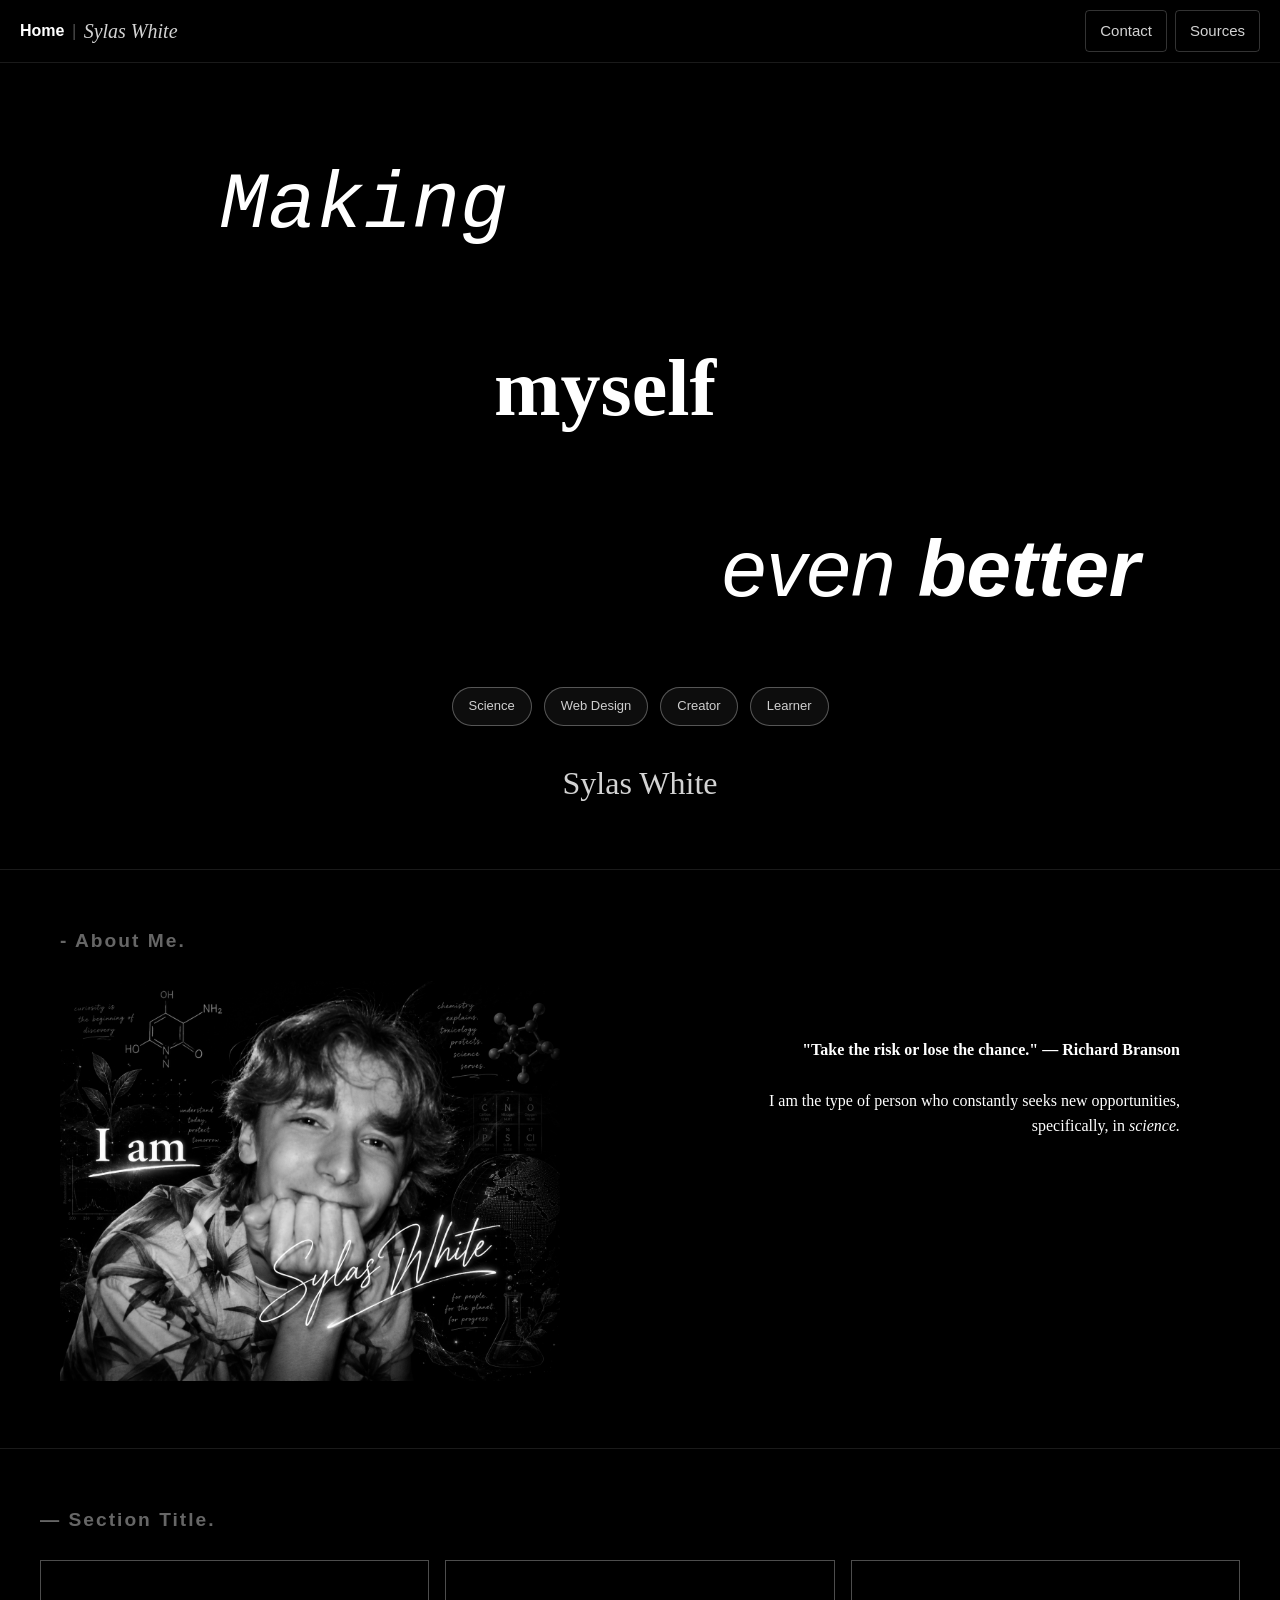
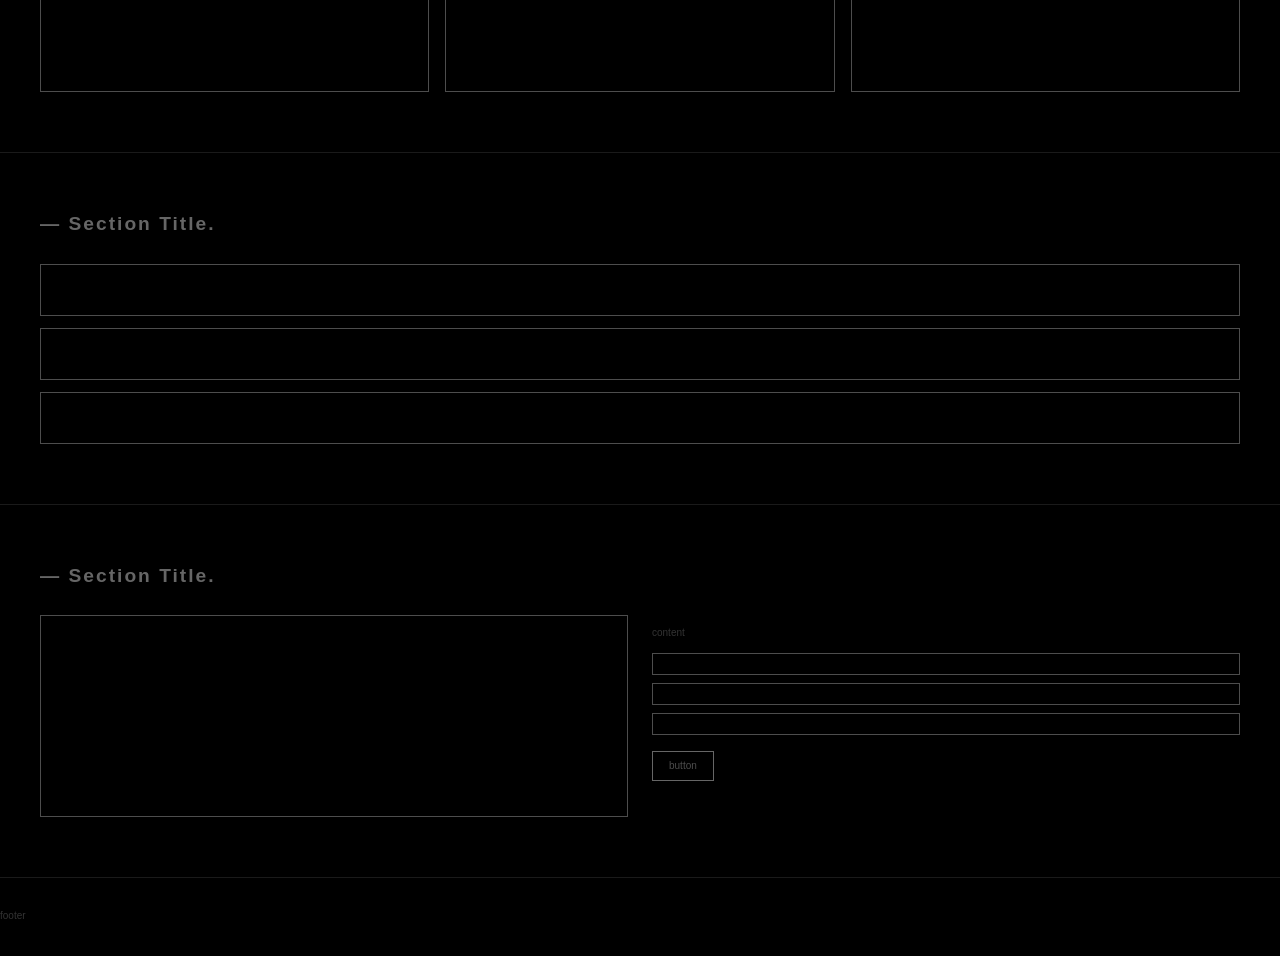
==== portfolio.html @ 0f8cd9fe "AI update (navbar, badges, new pciture of me, wireframe) 6/10" ====
<!DOCTYPE html>
<html>

<head>
    <title>Sylas' Portfolio</title>
    <meta name="viewport" content="width=device-width, initial-scale=1.0">
    <link rel="stylesheet" type="text/css" href="style.css" />
</head>

<body>
    <nav class="nav-container">
        <div class="nav-left">
            <a href="portfolio.html" class="nav-home">Home</a>
            <span class="nav-sep">|</span>
            <span class="nav-name">Sylas White</span>
        </div>

        <div class="nav-right">
            <a href="#contact" class="nav-link">Contact</a>
            <a href="sources.html" class="nav-link">Sources</a>
        </div>
    </nav>
    <br />
    <div class="text-container">
        <div>
            <h1 class="one">Making</h1>
        </div>
        <div>
            <h1 class="two">myself</h1>
        </div>
        <div>
            <h1 class="three">even <strong>better</strong></h1>
        </div>
    </div>

    <!-- Skills/Interests Badges -->
    <div class="badges-container">
        <span class="badge badge-1">Science</span>
        <span class="badge badge-2">Web Design</span>
        <span class="badge badge-3">Creator</span>
        <span class="badge badge-4">Learner</span>
    </div>

    <p class="name">Sylas White</p>

    <div class="aboutme-container">
        <div>
            <h2 class="aboutme-title"> - About Me.</h2>
        </div>
        <div class="aboutme-text">
            <p class="aboutme"><b>"Take the risk or lose the chance." — Richard Branson</b><br>
                <br />
                I am the type of person who constantly seeks new opportunities,<br>
                specifically, in <i>science.</i>
            </p>
        </div>
        <div>
            <img src="test-assets/PictureOfMe.PNG" class="me" alt="me, myself, and I" />
        </div>
    </div>

    <!-- ── SECTION 1: three-column grid ── -->
    <div class="section-container">
        <h2 class="section-title">— Section Title.</h2>
        <div class="three-col">
            <div class="wire-box"></div>
            <div class="wire-box"></div>
            <div class="wire-box"></div>
        </div>
    </div>

    <!-- ── SECTION 2: stacked rows ── -->
    <div class="section-container">
        <h2 class="section-title">— Section Title.</h2>
        <div class="wire-row"></div>
        <div class="wire-row"></div>
        <div class="wire-row"></div>
    </div>

    <!-- ── SECTION 3: image left, content right ── -->
    <div class="section-container">
        <h2 class="section-title">— Section Title.</h2>
        <div class="two-col">
            <div class="wire-box wire-box--tall wire-box--x"></div>
            <div class="wire-side">
                <p class="wire-label">content</p>
                <div class="wire-row wire-row--sm"></div>
                <div class="wire-row wire-row--sm"></div>
                <div class="wire-row wire-row--sm"></div>
                <div class="wire-btn">button</div>
            </div>
        </div>
    </div>

    <footer id="contact" class="wire-footer">
        <p class="wire-label">footer</p>
    </footer>
</body>

</html>
---- style.css ----
h1 {
    color: rgb(255, 255, 255);
    font-size: 500%;
}

h2 {
    color: rgb(255, 255, 255);
    font-size: 250%;
    font-family: 'Trebuchet MS', sans-serif;
}

/* #region about me section */
.aboutme-title {
    color: rgba(255, 255, 255, 0.4);
    font-family: 'Trebuchet MS', sans-serif;
    font-size: 1.2rem;
    letter-spacing: 2px;
    margin-bottom: 24px;
}

.aboutme-container {
    margin: 60px auto;
    padding: 0 60px;
    border-top: 0.5px solid rgba(255, 255, 255, 0.1);
    padding-top: 40px;
}

.aboutme-text {
    float: right;
    border-radius: 5px;
    /*border: 0.75px solid rgba(255, 255, 255, 0.3);*/
    padding: 20px;
    margin: 20px;
}

.aboutme {
    text-align: right;
}

/* #endregion */

/* #region title animations */
.one {
    font-family: Courier New, monospace;
    font-style: italic;
    font-weight: 500;
    text-align: left;
    margin-left: 180px;

    animation: moveLeft 1ms linear both;
    animation-timeline: scroll();
    animation-range: entry 0% exit 100%;
}

.two {
    font-family: Garamond, serif;
    font-weight: bold;
    text-align: center;
    margin-right: 70px;

    animation: moveRight 1 linear both;
    animation-timeline: scroll();
    animation-range: entry 0% exit 100%;
}

.three {
    font-family: Arial, sans-serif;
    font-style: italic;
    font-weight: 500;
    text-align: right;

    margin-right: 100px;
    animation: moveLeft 1 linear both;
    animation-timeline: scroll();
    animation-range: entry 0% exit 100%;
}

@keyframes moveLeft {
    from {
        transform: translateX(0);
        opacity: 1;
    }

    to {
        transform: translateX(-120%);
        opacity: 0;
    }
}

@keyframes moveRight {
    from {
        transform: translateX(0%);
        opacity: 1;
    }

    to {
        transform: translateX(120%);
        opacity: 0;
    }
}

/* #endregion */

p {
    color: white;
    font-family: Garamond, serif;
    text-align: center;
}

body {
    background: black;
    overflow-x: hidden;
    padding: 0;
    margin: 0;
    line-height: 1.6;
}

.text-container {
    margin: 40px auto;
    padding: 0 20px;
    max-width: 1200px;
}

.name {
    color: lightgray;
    font-family: Brush Script MT, cursive;
    font-size: 200%;
}

/* #region nav bar */
.nav-container {
    display: flex;
    justify-content: space-between;
    align-items: center;
    position: sticky;
    top: 0;
    width: 100%;
    padding: 10px 20px;
    background: rgba(0, 0, 0, 0.95);
    border-bottom: 1px solid rgba(255, 255, 255, 0.1);
    z-index: 1000;
    box-sizing: border-box;
}

.nav-left {
    display: flex;
    align-items: center;
    gap: 8px;
}

.nav-right {
    display: flex;
    align-items: center;
    gap: 8px;
}

.nav-home {
    color: white;
    text-decoration: none;
    font-family: Arial, sans-serif;
    font-weight: 600;
    font-size: 16px;
}

.nav-sep {
    color: rgba(255, 255, 255, 0.5);
    font-size: 16px;
}

.nav-name {
    color: lightgray;
    font-family: 'Brush Script MT', cursive;
    font-size: 20px;
    font-style: italic;
}

.nav-link {
    color: lightgray;
    text-decoration: none;
    font-family: Arial, sans-serif;
    font-size: 15px;
    padding: 8px 14px;
    border: 1px solid rgba(255, 255, 255, 0.2);
    border-radius: 4px;
    white-space: nowrap;
    transition: background 0.2s ease, color 0.2s ease, border-color 0.2s ease;
}

.nav-link:hover {
    background: rgba(255, 255, 255, 0.1);
    color: white;
    border-color: rgba(255, 255, 255, 0.4);
}

.nav-link:focus {
    outline: 1px solid rgba(255, 255, 255, 0.5);
    outline-offset: 2px;
}

/* #endregion */

/* #region skill badges */
.badges-container {
    display: flex;
    justify-content: center;
    align-items: center;
    gap: 12px;
    flex-wrap: wrap;
    margin: 30px auto;
    padding: 0 20px;
}

.badge {
    display: inline-block;
    padding: 8px 16px;
    border: 1px solid rgba(255, 255, 255, 0.3);
    border-radius: 20px;
    color: rgba(255, 255, 255, 0.8);
    font-family: Arial, sans-serif;
    font-size: 13px;
    font-weight: 500;
    background: rgba(255, 255, 255, 0.05);
    transition: all 0.3s ease;
}

.badge:hover {
    background: rgba(255, 255, 255, 0.15);
    border-color: rgba(255, 255, 255, 0.6);
    color: white;
    transform: translateY(-2px);
}

.badge-1 {
    animation: fadeInUp 0.5s ease-out;
    animation-timeline: scroll();
    animation-range: entry -50% entry 50%;
}

.badge-2 {
    animation: slideInLeft 0.6s ease-out 0.1s both;
    animation-timeline: scroll();
    animation-range: entry -50% entry 50%;
}

.badge-3 {
    animation: slideInRight 0.6s ease-out 0.2s both;
    animation-timeline: scroll();
    animation-range: entry -50% entry 50%;
}

.badge-4 {
    animation: fadeInUp 0.5s ease-out 0.3s both;
    animation-timeline: scroll();
    animation-range: entry -50% entry 50%;
}

@keyframes fadeInUp {
    from {
        opacity: 0;
        transform: translateY(20px);
    }

    to {
        opacity: 1;
        transform: translateY(0);
    }
}

@keyframes slideInLeft {
    from {
        opacity: 0;
        transform: translateX(-30px);
    }

    to {
        opacity: 1;
        transform: translateX(0);
    }
}

@keyframes slideInRight {
    from {
        opacity: 0;
        transform: translateX(30px);
    }

    to {
        opacity: 1;
        transform: translateX(0);
    }
}

/* #endregion */

.me {
    width: 500px;
    filter: grayscale(100%);

}

.me:hover {
    filter: grayscale(0%);
    transform: scale(1.1);
}

/* #region wireframe styling */
.section-container {
    margin: 60px auto;
    padding: 0 40px;
    max-width: 1200px;
    border-top: 0.5px solid rgba(255, 255, 255, 0.1);
    padding-top: 40px;
}

.section-title {
    color: rgba(255, 255, 255, 0.4);
    font-family: 'Trebuchet MS', sans-serif;
    font-size: 1.2rem;
    letter-spacing: 2px;
    margin-bottom: 24px;
}

.wire-box {
    border: 0.75px solid rgba(255, 255, 255, 0.3);
    height: 130px;
    position: relative;
    display: flex;
    align-items: center;
    justify-content: center;
    color: rgba(255, 255, 255, 0.2);
    font-family: Arial, sans-serif;
    font-size: 10px;
}

.wire-box--tall {
    height: 200px;
}

.three-col {
    display: grid;
    grid-template-columns: repeat(3, 1fr);
    gap: 16px;
}

.two-col {
    display: grid;
    grid-template-columns: 1fr 1fr;
    gap: 24px;
    align-items: start;
}

.wire-row {
    border: 0.75px solid rgba(255, 255, 255, 0.3);
    height: 50px;
    margin-bottom: 12px;
}

.wire-row--sm {
    height: 20px;
    margin-bottom: 8px;
}

.wire-side {
    display: flex;
    flex-direction: column;
}

.wire-label {
    color: rgba(255, 255, 255, 0.2);
    font-family: Arial, sans-serif;
    font-size: 10px;
    text-align: left;
    margin-bottom: 12px;
}

.wire-btn {
    border: 0.75px solid rgba(255, 255, 255, 0.4);
    color: rgba(255, 255, 255, 0.3);
    font-family: Arial, sans-serif;
    font-size: 10px;
    padding: 6px 16px;
    display: inline-block;
    margin-top: 8px;
    width: fit-content;
}

.wire-footer {
    border-top: 0.5px solid rgba(255, 255, 255, 0.1);
    padding: 20px 0;
    text-align: center;
}

/* #endregion */
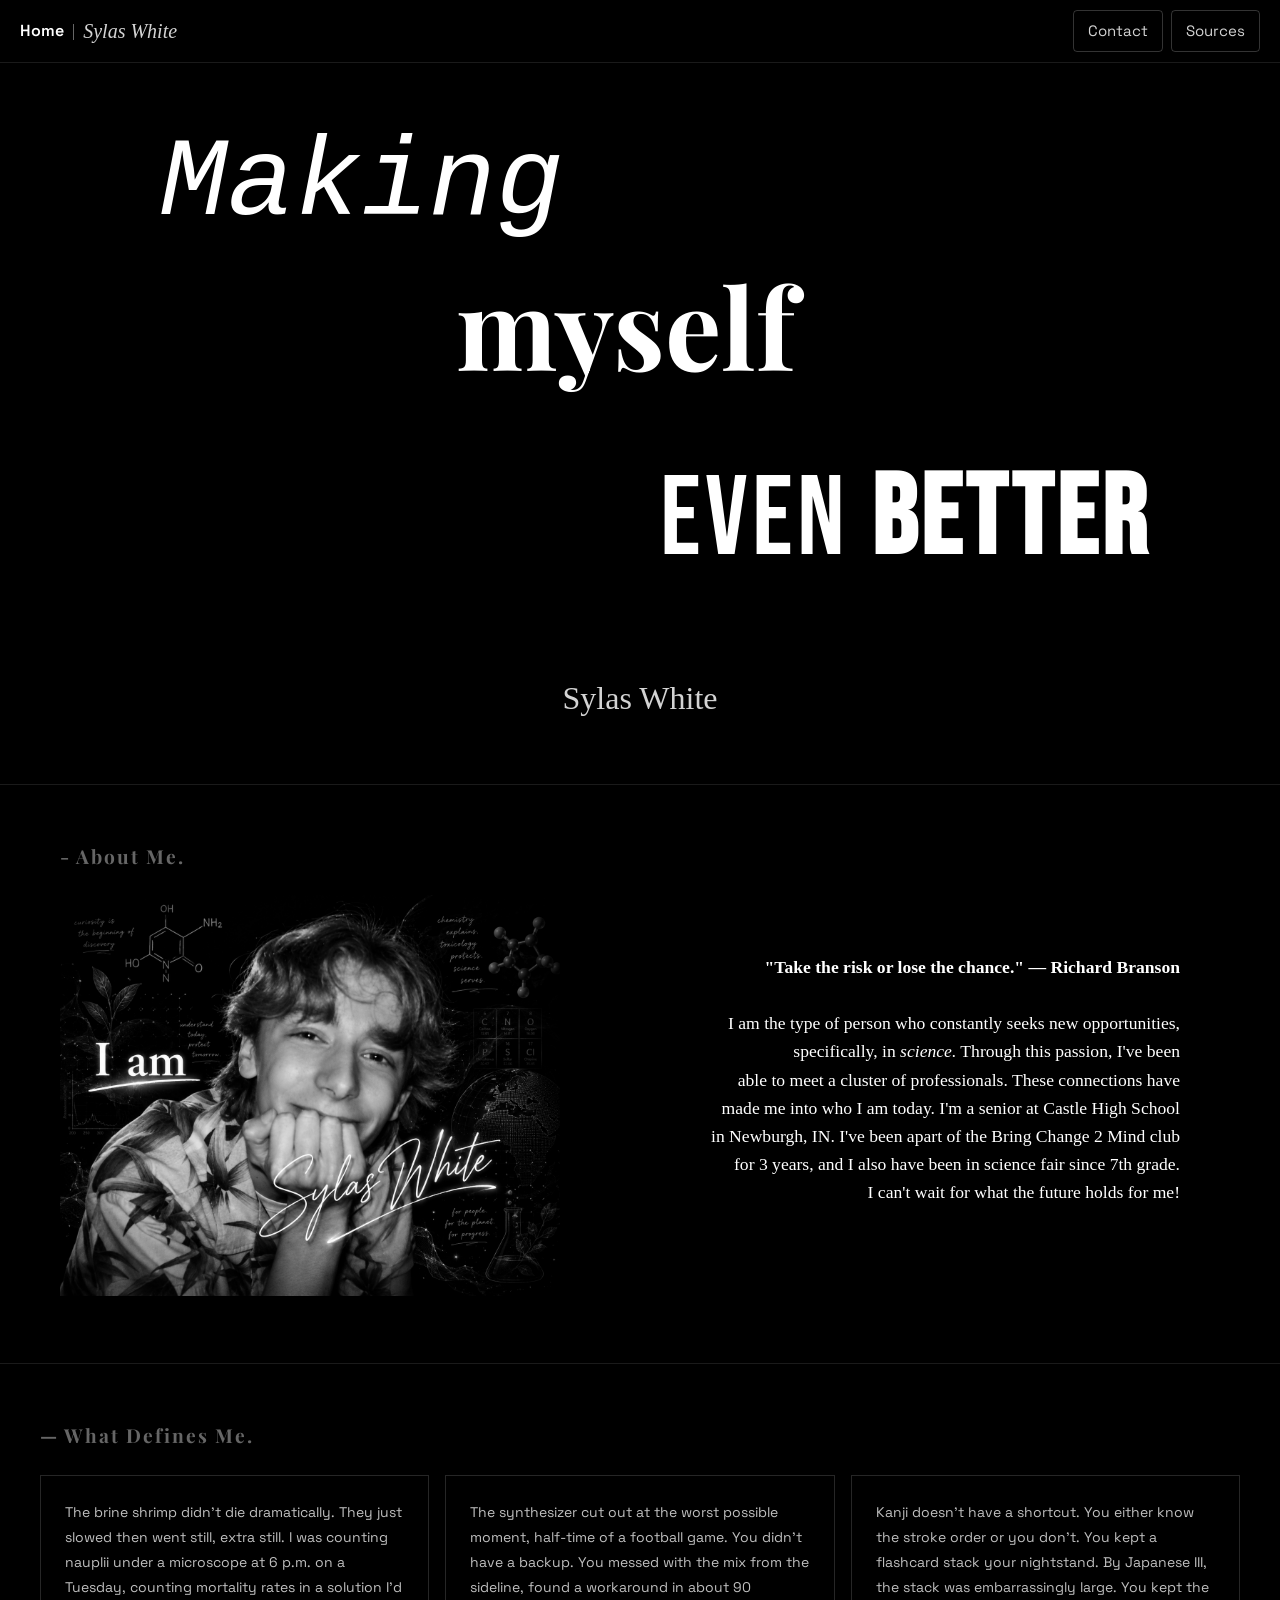
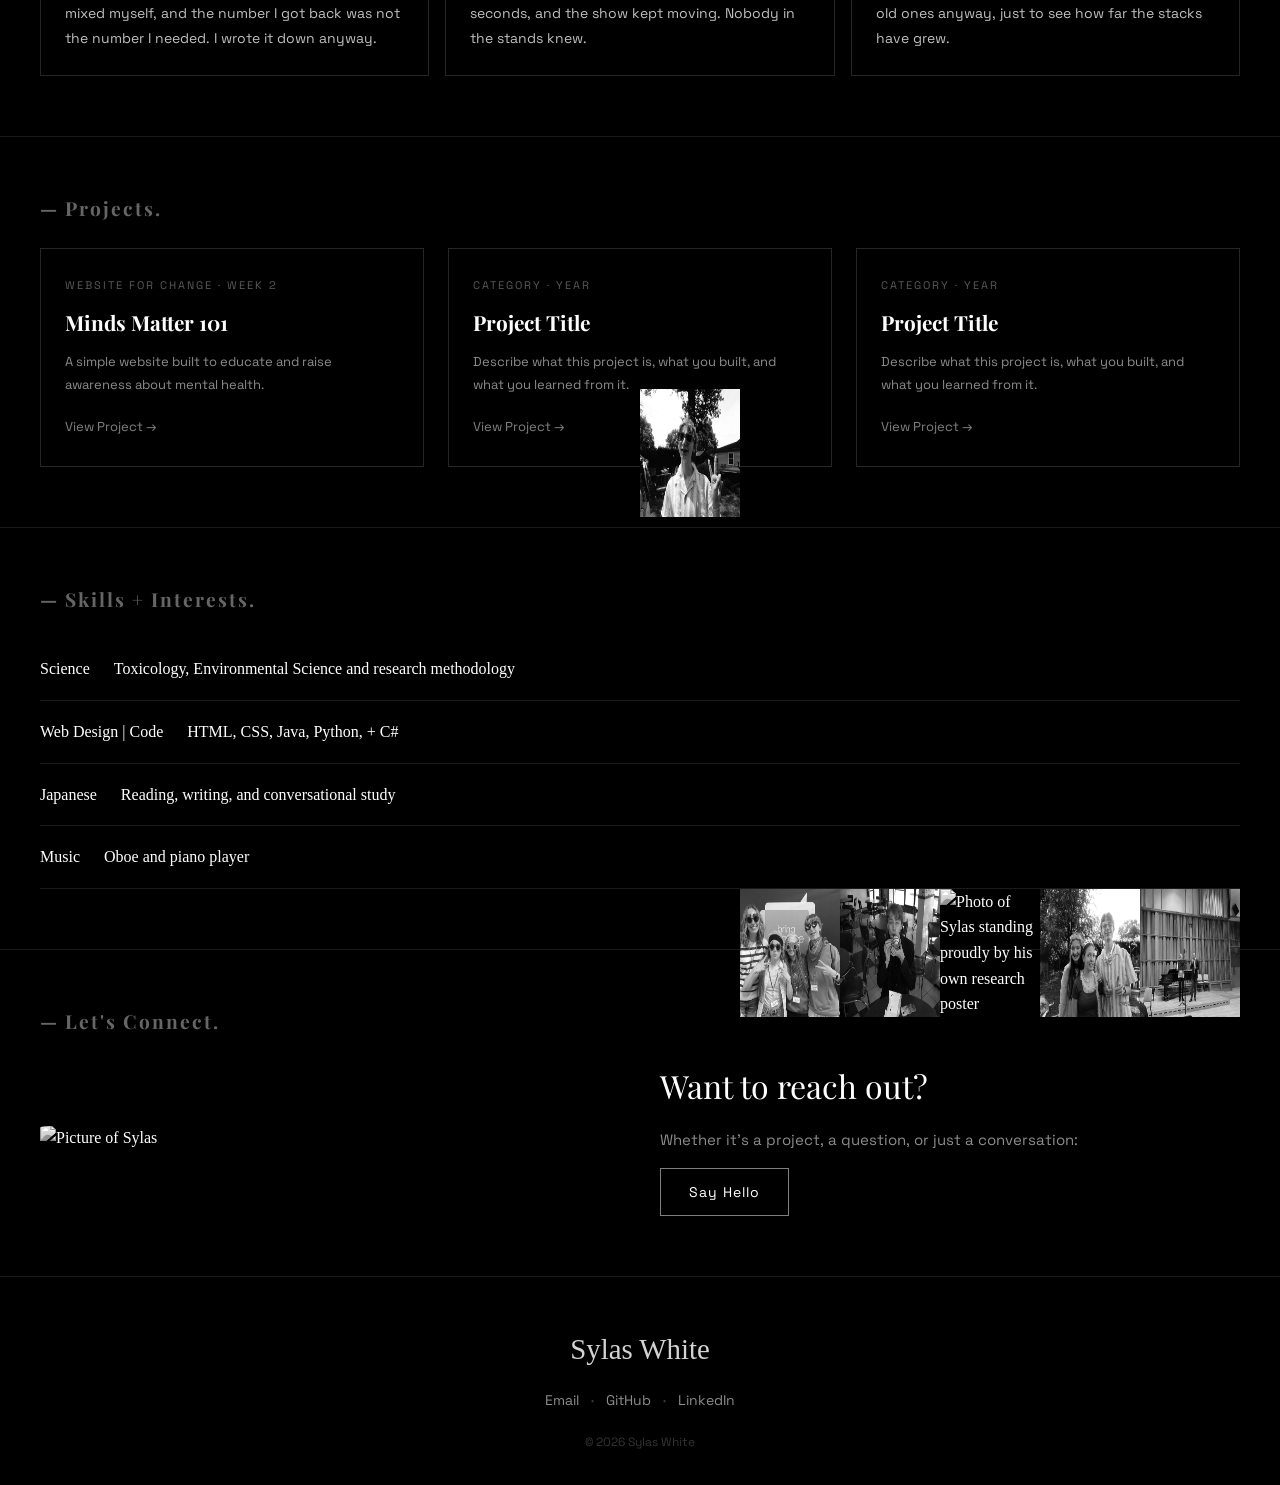
==== commit 8e27d4f3: "first update?? 6/12" ====
--- a/portfolio.html
+++ b/portfolio.html
@@ -1,9 +1,20 @@
 <!DOCTYPE html>
-<html>
+<html lang="en">
 
 <head>
+    <meta charset="UTF-8" />
     <title>Sylas' Portfolio</title>
     <meta name="viewport" content="width=device-width, initial-scale=1.0">
+
+    <!-- Google Fonts:
+         Bebas Neue     = big bold display text (hero line 3, skill names)
+         Playfair Display = editorial headings (hero line 2, section titles)
+         Space Grotesk  = clean modern body text (cards, labels, nav) -->
+    <link rel="preconnect" href="https://fonts.googleapis.com">
+    <link
+        href="https://fonts.googleapis.com/css2?family=Bebas+Neue&family=Playfair+Display:ital,wght@0,700;1,400&family=Space+Grotesk:wght@400;500&display=swap"
+        rel="stylesheet">
+
     <link rel="stylesheet" type="text/css" href="style.css" />
 </head>
 
@@ -14,13 +25,14 @@
             <span class="nav-sep">|</span>
             <span class="nav-name">Sylas White</span>
         </div>
-
         <div class="nav-right">
             <a href="#contact" class="nav-link">Contact</a>
             <a href="sources.html" class="nav-link">Sources</a>
         </div>
     </nav>
+
     <br />
+
     <div class="text-container">
         <div>
             <h1 class="one">Making</h1>
@@ -33,68 +45,137 @@
         </div>
     </div>
 
-    <!-- Skills/Interests Badges -->
-    <div class="badges-container">
-        <span class="badge badge-1">Science</span>
-        <span class="badge badge-2">Web Design</span>
-        <span class="badge badge-3">Creator</span>
-        <span class="badge badge-4">Learner</span>
-    </div>
-
     <p class="name">Sylas White</p>
 
     <div class="aboutme-container">
-        <div>
-            <h2 class="aboutme-title"> - About Me.</h2>
-        </div>
+        <h2 class="aboutme-title"> - About Me.</h2>
         <div class="aboutme-text">
-            <p class="aboutme"><b>"Take the risk or lose the chance." — Richard Branson</b><br>
-                <br />
+            <p class="aboutme"><b>"Take the risk or lose the chance." — Richard Branson</b><br><br>
                 I am the type of person who constantly seeks new opportunities,<br>
-                specifically, in <i>science.</i>
+                specifically, in <i>science.</i> Through this passion, I've been <br>
+                able to meet a cluster of professionals. These connections have <br>
+                made me into who I am today. I'm a senior at Castle High School <br>
+                in Newburgh, IN. I've been apart of the Bring Change 2 Mind club <br>
+                for 3 years, and I also have been in science fair since 7th grade.<br>
+                I can't wait for what the future holds for me!
             </p>
         </div>
-        <div>
-            <img src="test-assets/PictureOfMe.PNG" class="me" alt="me, myself, and I" />
-        </div>
+        <img src="test-assets/PictureOfMe.PNG" class="me" alt="me, myself, and I" />
     </div>
 
-    <!-- ── SECTION 1: three-column grid ── -->
+
     <div class="section-container">
-        <h2 class="section-title">— Section Title.</h2>
+        <h2 class="section-title">— What Defines Me.</h2>
         <div class="three-col">
-            <div class="wire-box"></div>
-            <div class="wire-box"></div>
-            <div class="wire-box"></div>
-        </div>
-    </div>
-
-    <!-- ── SECTION 2: stacked rows ── -->
-    <div class="section-container">
-        <h2 class="section-title">— Section Title.</h2>
-        <div class="wire-row"></div>
-        <div class="wire-row"></div>
-        <div class="wire-row"></div>
-    </div>
-
-    <!-- ── SECTION 3: image left, content right ── -->
-    <div class="section-container">
-        <h2 class="section-title">— Section Title.</h2>
-        <div class="two-col">
-            <div class="wire-box wire-box--tall wire-box--x"></div>
-            <div class="wire-side">
-                <p class="wire-label">content</p>
-                <div class="wire-row wire-row--sm"></div>
-                <div class="wire-row wire-row--sm"></div>
-                <div class="wire-row wire-row--sm"></div>
-                <div class="wire-btn">button</div>
+            <div class="story-card">The brine shrimp didn't die dramatically. They just slowed then went still,
+                extra still. I was counting nauplii under a microscope at 6 p.m. on a Tuesday, counting
+                mortality rates in a solution I'd mixed myself, and the number I got back was not the number I needed. I
+                wrote it down anyway.
+            </div>
+            <div class="story-card">The synthesizer cut out at the worst possible moment, half-time of a
+                football
+                game. You didn't have a backup. You messed with the mix from the sideline, found a workaround
+                in about 90 seconds, and the show kept moving. Nobody in the stands knew.
+            </div>
+            <div class="story-card">Kanji doesn't have a shortcut. You either know the stroke order or you don't. You
+                kept
+                a flashcard stack your nightstand. By Japanese III, the stack was embarrassingly large. You kept
+                the old ones anyway, just to see how far the stacks have grew.
             </div>
         </div>
     </div>
 
-    <footer id="contact" class="wire-footer">
-        <p class="wire-label">footer</p>
+
+    <div class="section-container">
+        <h2 class="section-title">— Projects.</h2>
+        <div class="project-grid">
+
+            <div class="project-card">
+                <p class="project-tag">Website for Change · Week 2</p>
+                <h3 class="project-title">Minds Matter 101</h3>
+                <p class="project-desc">A simple website built to educate and raise awareness about mental health.</p>
+                <a href="https://github.com/sylswhit/int-u2-project-starter-code-2.git" class="project-link">View
+                    Project →</a>
+            </div>
+
+            <div class="project-card">
+                <p class="project-tag">Category · Year</p>
+                <h3 class="project-title">Project Title</h3>
+                <p class="project-desc">Describe what this project is, what you built, and what you learned from it.</p>
+                <a href="#" class="project-link">View Project →</a>
+            </div>
+
+            <div class="project-card">
+                <p class="project-tag">Category · Year</p>
+                <h3 class="project-title">Project Title</h3>
+                <p class="project-desc">Describe what this project is, what you built, and what you learned from it.</p>
+                <a href="#" class="project-link">View Project →</a>
+            </div>
+
+        </div>
+    </div>
+
+
+    <div class="section-container">
+        <h2 class="section-title">— Skills + Interests.</h2>
+
+        <div class="skill-row">
+            <span class="skill-name">Science</span>
+            <span class="skill-desc">Toxicology, Environmental Science and research methodology</span>
+        </div>
+        <div class="skill-row">
+            <span class="skill-name">Web Design | Code</span>
+            <span class="skill-desc">HTML, CSS, Java, Python, + C#</span>
+        </div>
+        <div class="skill-row">
+            <span class="skill-name">Japanese</span>
+            <span class="skill-desc">Reading, writing, and conversational study</span>
+        </div>
+        <div class="skill-row">
+            <span class="skill-name">Music</span>
+            <span class="skill-desc">Oboe and piano player</span>
+        </div>
+
+        <div class="pic-container">
+            <img src="test-assets\drive-download-20260612T183740Z-3-001\allofme.JPG" class="allofme"
+                alt="Photo of Sylas posing awesomely for picture." />
+            <img src="test-assets\drive-download-20260612T183740Z-3-001\bc2mFun.JPG" class="bc2m"
+                alt="Photo of Sylas and his friends at bring change to mind event having fun" />
+            <img src="test-assets\drive-download-20260612T183740Z-3-001\cookieandme.JPG" class="cookieandme"
+                alt="Photo of Sylas eating his favorite food: a cookie" />
+            <img src="test-assets\drive-download-20260612T183740Z-3-001\me-at-scifair.JPEG" class="me-at-scifair"
+                alt="Photo of Sylas standing proudly by his own research poster" />
+            <img src="test-assets\drive-download-20260612T183740Z-3-001\me-ella-cora.JPG" class="me-ella-cora"
+                alt="Photo of a group of friends with Sylas having a blast at a birthday party" />
+            <img src="test-assets\drive-download-20260612T183740Z-3-001\oboeday.JPEG" class="oboeday"
+                alt="Photo of Sylas performing an oboe solo with a professional player." />
+        </div>
+    </div>
+
+    <div class="section-container">
+        <h2 class="section-title">— Let's Connect.</h2>
+        <div class="two-col">
+            <img src="test-assets/Subject2.png" class="side-img" alt="Picture of Sylas" />
+            <div class="connect-content">
+                <p class="connect-heading">Want to reach out?</p>
+                <p class="connect-text">Whether it's a project, a question, or just a conversation: </p>
+                <a href="#" class="connect-btn">Say Hello</a>
+            </div>
+        </div>
+    </div>
+
+    <footer id="contact" class="site-footer">
+        <p class="footer-name">Sylas White</p>
+        <div class="footer-links">
+            <a href="mailto:sylastw@att.net" class="footer-link">Email</a>
+            <span class="footer-sep">·</span>
+            <a href="#" class="footer-link">GitHub</a>
+            <span class="footer-sep">·</span>
+            <a href="#" class="footer-link">LinkedIn</a>
+        </div>
+        <p class="footer-small">© 2026 Sylas White</p>
     </footer>
+
 </body>
 
 </html>
--- a/style.css
+++ b/style.css
@@ -1,112 +1,13 @@
-h1 {
-    color: rgb(255, 255, 255);
-    font-size: 500%;
-}
-
-h2 {
-    color: rgb(255, 255, 255);
-    font-size: 250%;
-    font-family: 'Trebuchet MS', sans-serif;
-}
-
-/* #region about me section */
-.aboutme-title {
-    color: rgba(255, 255, 255, 0.4);
-    font-family: 'Trebuchet MS', sans-serif;
-    font-size: 1.2rem;
-    letter-spacing: 2px;
-    margin-bottom: 24px;
-}
-
-.aboutme-container {
-    margin: 60px auto;
-    padding: 0 60px;
-    border-top: 0.5px solid rgba(255, 255, 255, 0.1);
-    padding-top: 40px;
-}
-
-.aboutme-text {
-    float: right;
-    border-radius: 5px;
-    /*border: 0.75px solid rgba(255, 255, 255, 0.3);*/
-    padding: 20px;
-    margin: 20px;
-}
-
-.aboutme {
-    text-align: right;
-}
-
-/* #endregion */
-
-/* #region title animations */
-.one {
-    font-family: Courier New, monospace;
-    font-style: italic;
-    font-weight: 500;
-    text-align: left;
-    margin-left: 180px;
-
-    animation: moveLeft 1ms linear both;
-    animation-timeline: scroll();
-    animation-range: entry 0% exit 100%;
-}
-
-.two {
-    font-family: Garamond, serif;
-    font-weight: bold;
-    text-align: center;
-    margin-right: 70px;
-
-    animation: moveRight 1 linear both;
-    animation-timeline: scroll();
-    animation-range: entry 0% exit 100%;
-}
-
-.three {
-    font-family: Arial, sans-serif;
-    font-style: italic;
-    font-weight: 500;
-    text-align: right;
-
-    margin-right: 100px;
-    animation: moveLeft 1 linear both;
-    animation-timeline: scroll();
-    animation-range: entry 0% exit 100%;
-}
-
-@keyframes moveLeft {
-    from {
-        transform: translateX(0);
-        opacity: 1;
-    }
-
-    to {
-        transform: translateX(-120%);
-        opacity: 0;
-    }
-}
-
-@keyframes moveRight {
-    from {
-        transform: translateX(0%);
-        opacity: 1;
-    }
-
-    to {
-        transform: translateX(120%);
-        opacity: 0;
-    }
-}
-
-/* #endregion */
-
-p {
-    color: white;
-    font-family: Garamond, serif;
-    text-align: center;
-}
-
+/* FONTS USED
+   Courier New        — hero line 1 ("Making") — monospace, italic
+   Playfair Display   — hero line 2, section titles — elegant serif
+   Bebas Neue         — hero line 3, skill names — bold condensed display
+   Brush Script MT    — your name signature — cursive
+   Garamond           — about-me quote — classic serif
+   Space Grotesk      — body text, cards, nav, labels — clean modern sans */
+
+
+/* #region base styles */
 body {
     background: black;
     overflow-x: hidden;
@@ -115,17 +16,25 @@
     line-height: 1.6;
 }
 
-.text-container {
-    margin: 40px auto;
-    padding: 0 20px;
-    max-width: 1200px;
-}
-
-.name {
-    color: lightgray;
-    font-family: Brush Script MT, cursive;
-    font-size: 200%;
-}
+p {
+    color: white;
+    font-family: 'Space Grotesk', Arial, sans-serif;
+    text-align: center;
+}
+
+h1 {
+    color: white;
+    font-size: 700%;
+}
+
+h2 {
+    color: white;
+    font-size: 250%;
+    font-family: 'Playfair Display', Garamond, serif;
+}
+
+/* #endregion */
+
 
 /* #region nav bar */
 .nav-container {
@@ -157,7 +66,7 @@
 .nav-home {
     color: white;
     text-decoration: none;
-    font-family: Arial, sans-serif;
+    font-family: 'Space Grotesk', Arial, sans-serif;
     font-weight: 600;
     font-size: 16px;
 }
@@ -177,12 +86,11 @@
 .nav-link {
     color: lightgray;
     text-decoration: none;
-    font-family: Arial, sans-serif;
+    font-family: 'Space Grotesk', Arial, sans-serif;
     font-size: 15px;
     padding: 8px 14px;
     border: 1px solid rgba(255, 255, 255, 0.2);
     border-radius: 4px;
-    white-space: nowrap;
     transition: background 0.2s ease, color 0.2s ease, border-color 0.2s ease;
 }
 
@@ -199,65 +107,503 @@
 
 /* #endregion */
 
-/* #region skill badges */
-.badges-container {
+
+/* #region hero text animations */
+.text-container {
+    margin: 40px auto;
+    padding: 0 20px;
+    max-width: 1200px;
+}
+
+/* line 1: "Making" — Courier New italic, slides left on scroll */
+.one {
+    font-family: 'Courier New', monospace;
+    font-style: italic;
+    font-weight: 500;
+    text-align: left;
+    padding-left: 40px;
+    margin: 0 0 0 80px;
+    line-height: 1;
+    animation: moveLeft linear both;
+    animation-timeline: scroll();
+    animation-range: entry 0% exit 100%;
+}
+
+/* line 2: "myself" — Playfair Display, slides right on scroll */
+.two {
+    font-family: 'Playfair Display', Garamond, serif;
+    font-weight: bold;
+    text-align: center;
+    margin: 0 30px 0 0;
+    line-height: 1.5;
+    animation: moveRight linear both;
+    animation-timeline: scroll();
+    animation-range: entry 0% exit 100%;
+}
+
+/* line 3: "even better" — Bebas Neue condensed display, slides left on scroll */
+.three {
+    font-family: 'Bebas Neue', Arial, sans-serif;
+    font-weight: 400;
+    text-align: right;
+    padding-right: 40px;
+    margin: 0 50px 0 0;
+    line-height: 2;
+    letter-spacing: 4px;
+    animation: moveLeft linear both;
+    animation-timeline: scroll();
+    animation-range: entry 0% exit 100%;
+}
+
+@keyframes moveLeft {
+    from {
+        transform: translateX(0);
+        opacity: 1;
+    }
+
+    to {
+        transform: translateX(-120%);
+        opacity: 0;
+    }
+}
+
+@keyframes moveRight {
+    from {
+        transform: translateX(0%);
+        opacity: 1;
+    }
+
+    to {
+        transform: translateX(120%);
+        opacity: 0;
+    }
+}
+
+/* #endregion */
+
+
+/* #region name signature */
+.name {
+    color: lightgray;
+    font-family: 'Brush Script MT', cursive;
+    font-size: 200%;
+}
+
+/* #endregion */
+
+/* #region about me section */
+.aboutme-container {
+    margin: 60px auto;
+    padding: 40px 60px 0;
+    border-top: 0.5px solid rgba(255, 255, 255, 0.1);
+}
+
+.aboutme-title {
+    color: rgba(255, 255, 255, 0.4);
+    font-family: 'Playfair Display', Garamond, serif;
+    font-size: 1.2rem;
+    letter-spacing: 2px;
+    margin-bottom: 24px;
+}
+
+.aboutme-text {
+    float: right;
+    align-items: center;
+    padding: 20px;
+    margin: 20px;
+}
+
+.aboutme {
+    text-align: right;
+    font-family: Garamond, serif;
+    font-size: 1.1rem;
+}
+
+/* grayscale photo — color appears on hover */
+.me {
+    width: 500px;
+    max-width: 100%;
+    filter: grayscale(100%);
+    transition: filter 0.4s ease, transform 0.4s ease;
+}
+
+.me:hover {
+    filter: grayscale(0%);
+    transform: scale(1.03);
+}
+
+/* #endregion */
+
+
+/* #region sections */
+
+.section-container {
+    margin: 60px auto;
+    padding: 40px 40px 0;
+    max-width: 1200px;
+    border-top: 0.5px solid rgba(255, 255, 255, 0.1);
+    animation: fadeInUp 0.8s ease both;
+    animation-timeline: view();
+    animation-range: entry 0% entry 35%;
+}
+
+.section-title {
+    color: rgba(255, 255, 255, 0.4);
+    font-family: 'Playfair Display', Garamond, serif;
+    font-size: 1.2rem;
+    letter-spacing: 2px;
+    margin-bottom: 24px;
+    display: inline-block;
+    position: relative;
+}
+
+/* 3-column grid (story cards) */
+.three-col {
+    display: grid;
+    grid-template-columns: repeat(3, 1fr);
+    gap: 16px;
+}
+
+/* 2-column grid (connect section) */
+.two-col {
+    display: grid;
+    grid-template-columns: 1fr 1fr;
+    gap: 40px;
+    align-items: center;
+}
+
+/* #endregion */
+
+
+/* #region story cards (section 1) */
+.story-card {
+    border: 1px solid rgba(255, 255, 255, 0.15);
+    padding: 24px;
+    color: rgba(255, 255, 255, 0.75);
+    font-family: 'Space Grotesk', Arial, sans-serif;
+    font-size: 14px;
+    line-height: 1.8;
+    transition: border-color 0.3s ease, transform 0.3s ease;
+}
+
+/* #endregion */
+
+
+/* #region project cards */
+.project-grid {
+    display: grid;
+    grid-template-columns: repeat(3, 1fr);
+    gap: 24px;
+}
+
+.project-card {
+    border: 1px solid rgba(255, 255, 255, 0.15);
+    padding: 28px 24px;
+    display: flex;
+    flex-direction: column;
+    gap: 12px;
+    transition: border-color 0.3s ease, transform 0.3s ease;
+}
+
+
+/* small label above the title: e.g. "Science · 2024" */
+.project-tag {
+    color: rgba(255, 255, 255, 0.35);
+    font-family: 'Space Grotesk', Arial, sans-serif;
+    font-size: 11px;
+    letter-spacing: 2px;
+    text-transform: uppercase;
+    text-align: left;
+    margin: 0;
+}
+
+.project-title {
+    color: white;
+    font-family: 'Playfair Display', Garamond, serif;
+    font-size: 1.3rem;
+    font-weight: 700;
+    margin: 0;
+}
+
+.project-desc {
+    color: rgba(255, 255, 255, 0.55);
+    font-family: 'Space Grotesk', Arial, sans-serif;
+    font-size: 13px;
+    text-align: left;
+    line-height: 1.75;
+    margin: 0;
+    flex-grow: 1;
+}
+
+/* sits at the bottom of the card, brightens on hover */
+.project-link {
+    color: rgba(255, 255, 255, 0.5);
+    text-decoration: none;
+    font-family: 'Space Grotesk', Arial, sans-serif;
+    font-size: 13px;
+    transition: color 0.2s ease;
+    margin-top: 8px;
+}
+
+.project-link:hover {
+    color: white;
+}
+
+/* #endregion */
+
+
+/* #region skills rows (section 2) */
+.skill-row {
+    display: flex;
+    align-items: baseline;
+    gap: 24px;
+    padding: 18px 0;
+    border-bottom: 0.5px solid rgba(255, 255, 255, 0.1);
+    transition: padding-left 0.3s ease;
+}
+
+.pic-container {
+    float: right;
+    display: flex;
+    justify-content: space-around;
+}
+
+
+.allofme {
+    width: 100px;
+    filter: grayscale(100%);
+    transition: filter 0.4s ease;
+    position: relative;
+    transform: translate(0px, -500px);
+}
+
+.allofme:hover {
+    filter: grayscale(0%);
+    scale: 1.1;
+}
+
+.bc2m {
+    width: 100px;
+    filter: grayscale(100%);
+    transition: filter 0.4s ease;
+}
+
+.bc2m:hover {
+    filter: grayscale(0%);
+    scale: 1.1;
+}
+
+.cookieandme {
+    width: 100px;
+    filter: grayscale(100%);
+    transition: filter 0.4s ease;
+}
+
+.cookieandme:hover {
+    filter: grayscale(0%);
+    scale: 1.1;
+}
+
+.me-at-scifair {
+    width: 100px;
+    filter: grayscale(100%);
+    transition: filter 0.4s ease;
+}
+
+.me-at-scifair:hover {
+    filter: grayscale(0%);
+    scale: 1.1;
+}
+
+.me-ella-cora {
+    width: 100px;
+    filter: grayscale(100%);
+    transition: filter 0.4s ease;
+}
+
+.me-ella-cora:hover {
+    filter: grayscale(0%);
+    scale: 1.1;
+}
+
+.oboeday {
+    width: 100px;
+    filter: grayscale(100%);
+    transition: filter 0.4s ease;
+}
+
+.oboeday:hover {
+    filter: grayscale(0%);
+    scale: 1.1;
+}
+
+.section-container {
+    color: white;
+
+}
+
+/* #endregion */
+
+
+/* #region connect section (section 3) */
+
+/* left-side image — grayscale, color on hover */
+.side-img {
+    width: 90%;
+    max-height: 420px;
+    object-fit: cover;
+    filter: grayscale(100%);
+    transition: filter 0.4s ease;
+    border-radius: 10%;
+}
+
+.side-img:hover {
+    filter: grayscale(0%);
+    scale: 1.1;
+    border-radius: 10%;
+}
+
+/* right-side content */
+.connect-content {
+    display: flex;
+    flex-direction: column;
+    gap: 16px;
+}
+
+.connect-heading {
+    font-family: 'Playfair Display', Garamond, serif;
+    font-size: 2rem;
+    color: white;
+    text-align: left;
+    margin: 0;
+}
+
+.connect-text {
+    color: rgba(255, 255, 255, 0.55);
+    font-family: 'Space Grotesk', Arial, sans-serif;
+    font-size: 15px;
+    text-align: left;
+    margin: 0;
+}
+
+.connect-btn {
+    display: inline-block;
+    padding: 12px 28px;
+    border: 1px solid rgba(255, 255, 255, 0.5);
+    color: white;
+    text-decoration: none;
+    font-family: 'Space Grotesk', Arial, sans-serif;
+    font-size: 14px;
+    letter-spacing: 1px;
+    width: fit-content;
+    transition: background 0.3s ease, color 0.3s ease;
+}
+
+.connect-btn:hover {
+    background: white;
+    color: black;
+}
+
+/* #endregion */
+
+
+/* #region footer */
+.site-footer {
+    border-top: 0.5px solid rgba(255, 255, 255, 0.1);
+    padding: 20px 20px;
+    text-align: center;
+    margin-top: 40px;
+}
+
+.footer-name {
+    font-family: 'Brush Script MT', cursive;
+    font-size: 1.8rem;
+    color: lightgray;
+    margin-bottom: 16px;
+}
+
+/* row of footer links */
+.footer-links {
     display: flex;
     justify-content: center;
     align-items: center;
     gap: 12px;
-    flex-wrap: wrap;
-    margin: 30px auto;
-    padding: 0 20px;
-}
-
-.badge {
-    display: inline-block;
-    padding: 8px 16px;
-    border: 1px solid rgba(255, 255, 255, 0.3);
-    border-radius: 20px;
-    color: rgba(255, 255, 255, 0.8);
-    font-family: Arial, sans-serif;
+    margin-bottom: 20px;
+}
+
+.footer-link {
+    color: rgba(255, 255, 255, 0.55);
+    text-decoration: none;
+    font-family: 'Space Grotesk', Arial, sans-serif;
+    font-size: 14px;
+    transition: color 0.2s ease;
+}
+
+.footer-link:hover {
+    color: white;
+}
+
+.footer-sep {
+    color: rgba(255, 255, 255, 0.25);
+    font-family: 'Space Grotesk', Arial, sans-serif;
+}
+
+.footer-small {
+    color: rgba(255, 255, 255, 0.2);
+    font-family: 'Space Grotesk', Arial, sans-serif;
+    font-size: 12px;
+}
+
+/* #endregion */
+
+/* #region sources file */
+.content {
+    padding: 60px 40px;
+    display: flex;
+    flex-direction: column;
+    align-items: center;
+}
+
+.sources-title {
+    color: rgba(255, 255, 255, 0.4);
+    font-family: 'Playfair Display', Garamond, serif;
+    font-size: 1.2rem;
+    letter-spacing: 2px;
+    margin: 0 0 32px;
+}
+
+.sources-text {
+    color: rgba(255, 255, 255, 0.85);
+    font-family: 'Times New Roman', Times, serif;
+    font-size: 15px;
+    max-width: 700px;
+    width: 100%;
+}
+
+.sources-text ol {
+    padding-left: 1.4em;
+    margin: 0 0 24px;
+}
+
+.sources-text li {
+    margin-bottom: 14px;
+    line-height: 1.75;
+}
+
+.sources-text p {
+    text-align: center;
+    color: rgba(255, 255, 255, 0.4);
     font-size: 13px;
-    font-weight: 500;
-    background: rgba(255, 255, 255, 0.05);
-    transition: all 0.3s ease;
-}
-
-.badge:hover {
-    background: rgba(255, 255, 255, 0.15);
-    border-color: rgba(255, 255, 255, 0.6);
-    color: white;
-    transform: translateY(-2px);
-}
-
-.badge-1 {
-    animation: fadeInUp 0.5s ease-out;
-    animation-timeline: scroll();
-    animation-range: entry -50% entry 50%;
-}
-
-.badge-2 {
-    animation: slideInLeft 0.6s ease-out 0.1s both;
-    animation-timeline: scroll();
-    animation-range: entry -50% entry 50%;
-}
-
-.badge-3 {
-    animation: slideInRight 0.6s ease-out 0.2s both;
-    animation-timeline: scroll();
-    animation-range: entry -50% entry 50%;
-}
-
-.badge-4 {
-    animation: fadeInUp 0.5s ease-out 0.3s both;
-    animation-timeline: scroll();
-    animation-range: entry -50% entry 50%;
-}
-
+    margin: 0;
+}
+
+/* #endregion */
+
+/* #region shared keyframe animations */
 @keyframes fadeInUp {
     from {
         opacity: 0;
-        transform: translateY(20px);
+        transform: translateY(30px);
     }
 
     to {
@@ -290,104 +636,4 @@
     }
 }
 
-/* #endregion */
-
-.me {
-    width: 500px;
-    filter: grayscale(100%);
-
-}
-
-.me:hover {
-    filter: grayscale(0%);
-    transform: scale(1.1);
-}
-
-/* #region wireframe styling */
-.section-container {
-    margin: 60px auto;
-    padding: 0 40px;
-    max-width: 1200px;
-    border-top: 0.5px solid rgba(255, 255, 255, 0.1);
-    padding-top: 40px;
-}
-
-.section-title {
-    color: rgba(255, 255, 255, 0.4);
-    font-family: 'Trebuchet MS', sans-serif;
-    font-size: 1.2rem;
-    letter-spacing: 2px;
-    margin-bottom: 24px;
-}
-
-.wire-box {
-    border: 0.75px solid rgba(255, 255, 255, 0.3);
-    height: 130px;
-    position: relative;
-    display: flex;
-    align-items: center;
-    justify-content: center;
-    color: rgba(255, 255, 255, 0.2);
-    font-family: Arial, sans-serif;
-    font-size: 10px;
-}
-
-.wire-box--tall {
-    height: 200px;
-}
-
-.three-col {
-    display: grid;
-    grid-template-columns: repeat(3, 1fr);
-    gap: 16px;
-}
-
-.two-col {
-    display: grid;
-    grid-template-columns: 1fr 1fr;
-    gap: 24px;
-    align-items: start;
-}
-
-.wire-row {
-    border: 0.75px solid rgba(255, 255, 255, 0.3);
-    height: 50px;
-    margin-bottom: 12px;
-}
-
-.wire-row--sm {
-    height: 20px;
-    margin-bottom: 8px;
-}
-
-.wire-side {
-    display: flex;
-    flex-direction: column;
-}
-
-.wire-label {
-    color: rgba(255, 255, 255, 0.2);
-    font-family: Arial, sans-serif;
-    font-size: 10px;
-    text-align: left;
-    margin-bottom: 12px;
-}
-
-.wire-btn {
-    border: 0.75px solid rgba(255, 255, 255, 0.4);
-    color: rgba(255, 255, 255, 0.3);
-    font-family: Arial, sans-serif;
-    font-size: 10px;
-    padding: 6px 16px;
-    display: inline-block;
-    margin-top: 8px;
-    width: fit-content;
-}
-
-.wire-footer {
-    border-top: 0.5px solid rgba(255, 255, 255, 0.1);
-    padding: 20px 0;
-    text-align: center;
-}
-
 /* #endregion */
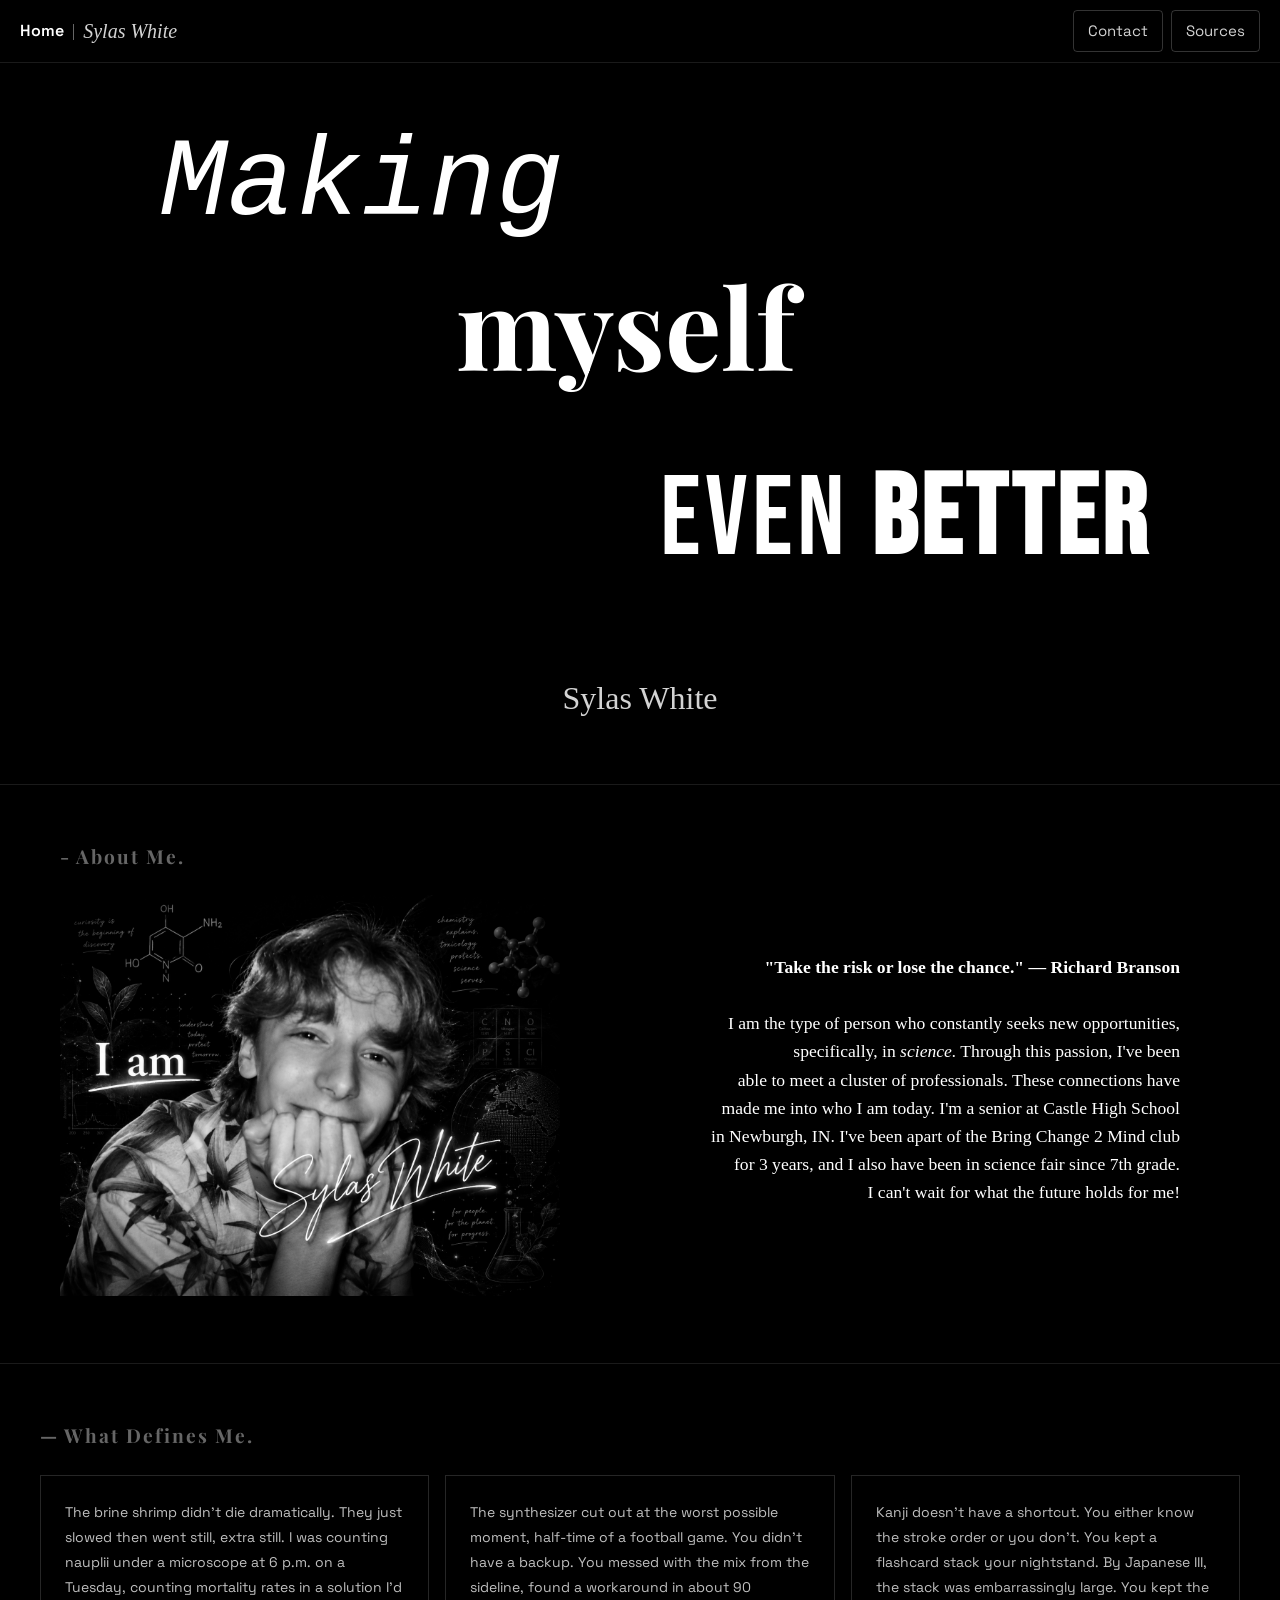
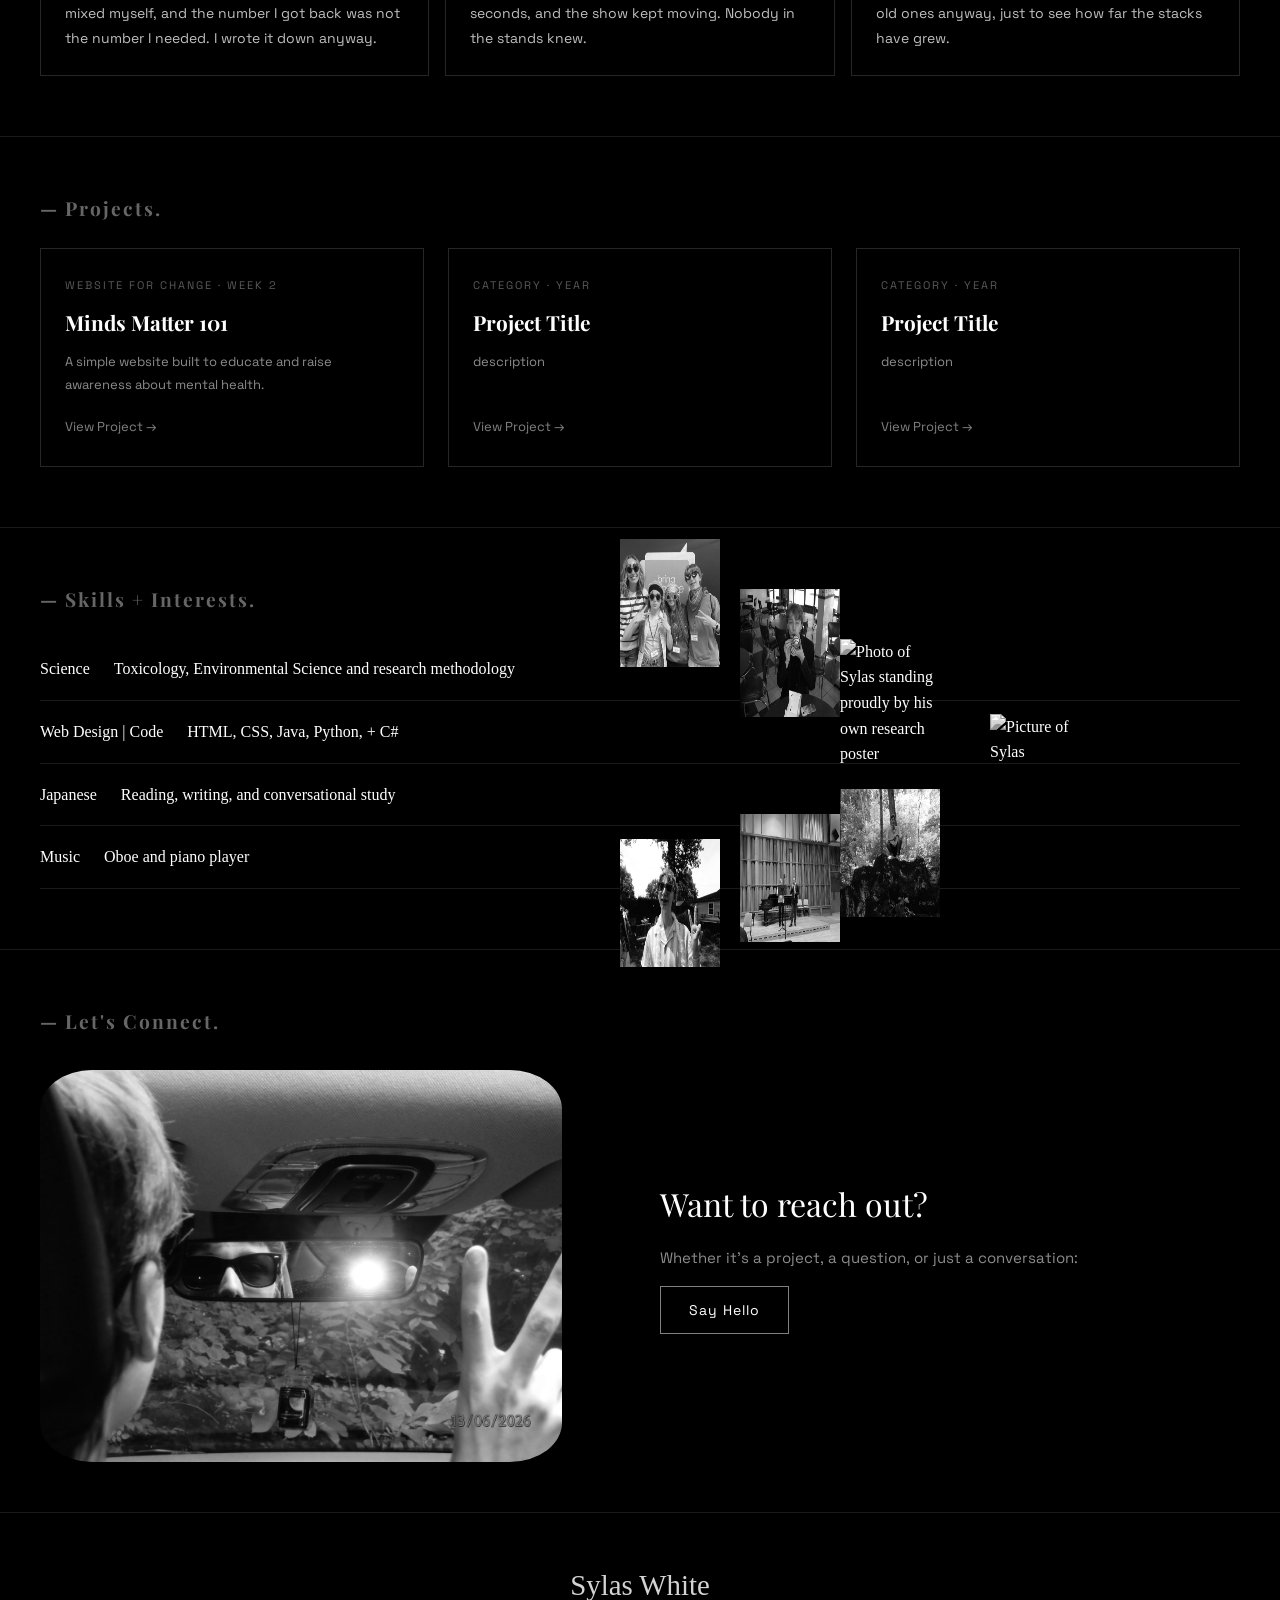
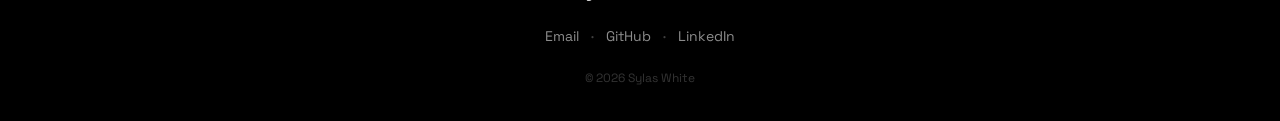
==== commit 3fc77467: "fixed photos" ====
--- a/portfolio.html
+++ b/portfolio.html
@@ -101,14 +101,14 @@
             <div class="project-card">
                 <p class="project-tag">Category · Year</p>
                 <h3 class="project-title">Project Title</h3>
-                <p class="project-desc">Describe what this project is, what you built, and what you learned from it.</p>
+                <p class="project-desc">description</p>
                 <a href="#" class="project-link">View Project →</a>
             </div>
 
             <div class="project-card">
                 <p class="project-tag">Category · Year</p>
                 <h3 class="project-title">Project Title</h3>
-                <p class="project-desc">Describe what this project is, what you built, and what you learned from it.</p>
+                <p class="project-desc">description</p>
                 <a href="#" class="project-link">View Project →</a>
             </div>
 
@@ -145,17 +145,17 @@
                 alt="Photo of Sylas eating his favorite food: a cookie" />
             <img src="test-assets\drive-download-20260612T183740Z-3-001\me-at-scifair.JPEG" class="me-at-scifair"
                 alt="Photo of Sylas standing proudly by his own research poster" />
-            <img src="test-assets\drive-download-20260612T183740Z-3-001\me-ella-cora.JPG" class="me-ella-cora"
-                alt="Photo of a group of friends with Sylas having a blast at a birthday party" />
+            <img src="test-assets\me-on-rock.JPG" class="me-on-rock" alt="Photo of Sylas on a rock in a forest" />
             <img src="test-assets\drive-download-20260612T183740Z-3-001\oboeday.JPEG" class="oboeday"
                 alt="Photo of Sylas performing an oboe solo with a professional player." />
+            <img src="test-assets/Subject2.png" class="side-img" alt="Picture of Sylas" />
         </div>
     </div>
 
     <div class="section-container">
         <h2 class="section-title">— Let's Connect.</h2>
         <div class="two-col">
-            <img src="test-assets/Subject2.png" class="side-img" alt="Picture of Sylas" />
+            <img src="test-assets\me-in-car.JPG" class="me-in-car" alt="Photo of Sylas while driving" />
             <div class="connect-content">
                 <p class="connect-heading">Want to reach out?</p>
                 <p class="connect-text">Whether it's a project, a question, or just a conversation: </p>
--- a/style.css
+++ b/style.css
@@ -374,7 +374,7 @@
     filter: grayscale(100%);
     transition: filter 0.4s ease;
     position: relative;
-    transform: translate(0px, -500px);
+    transform: translate(80px, -50px);
 }
 
 .allofme:hover {
@@ -386,6 +386,8 @@
     width: 100px;
     filter: grayscale(100%);
     transition: filter 0.4s ease;
+    position: relative;
+    transform: translate(-20px, -350px);
 }
 
 .bc2m:hover {
@@ -397,6 +399,8 @@
     width: 100px;
     filter: grayscale(100%);
     transition: filter 0.4s ease;
+    position: relative;
+    transform: translate(0px, -300px);
 }
 
 .cookieandme:hover {
@@ -408,20 +412,11 @@
     width: 100px;
     filter: grayscale(100%);
     transition: filter 0.4s ease;
+    position: relative;
+    transform: translate(0px, -250px);
 }
 
 .me-at-scifair:hover {
-    filter: grayscale(0%);
-    scale: 1.1;
-}
-
-.me-ella-cora {
-    width: 100px;
-    filter: grayscale(100%);
-    transition: filter 0.4s ease;
-}
-
-.me-ella-cora:hover {
     filter: grayscale(0%);
     scale: 1.1;
 }
@@ -430,6 +425,8 @@
     width: 100px;
     filter: grayscale(100%);
     transition: filter 0.4s ease;
+    position: relative;
+    transform: translate(-300px, -75px);
 }
 
 .oboeday:hover {
@@ -437,6 +434,36 @@
     scale: 1.1;
 }
 
+.side-img {
+    width: 100px;
+    height: auto;
+    aspect-ratio: 1;
+    filter: grayscale(100%);
+    transition: filter 0.4s ease;
+    position: relative;
+    transform: translate(-150px, -175px);
+}
+
+.side-img:hover {
+    filter: grayscale(0%);
+    scale: 1.1;
+}
+
+.me-on-rock {
+    width: 100px;
+    height: auto;
+    aspect-ratio: 1;
+    filter: grayscale(100%);
+    transition: filter 0.4s ease;
+    position: relative;
+    transform: translate(-100px, -100px);
+}
+
+.me-on-rock:hover {
+    filter: grayscale(0%);
+    scale: 1.1;
+}
+
 .section-container {
     color: white;
 
@@ -448,16 +475,18 @@
 /* #region connect section (section 3) */
 
 /* left-side image — grayscale, color on hover */
-.side-img {
+.me-in-car {
     width: 90%;
     max-height: 420px;
     object-fit: cover;
     filter: grayscale(100%);
     transition: filter 0.4s ease;
     border-radius: 10%;
-}
-
-.side-img:hover {
+    position: relative;
+    transform: translate(0, 10px);
+}
+
+.me-in-car:hover {
     filter: grayscale(0%);
     scale: 1.1;
     border-radius: 10%;
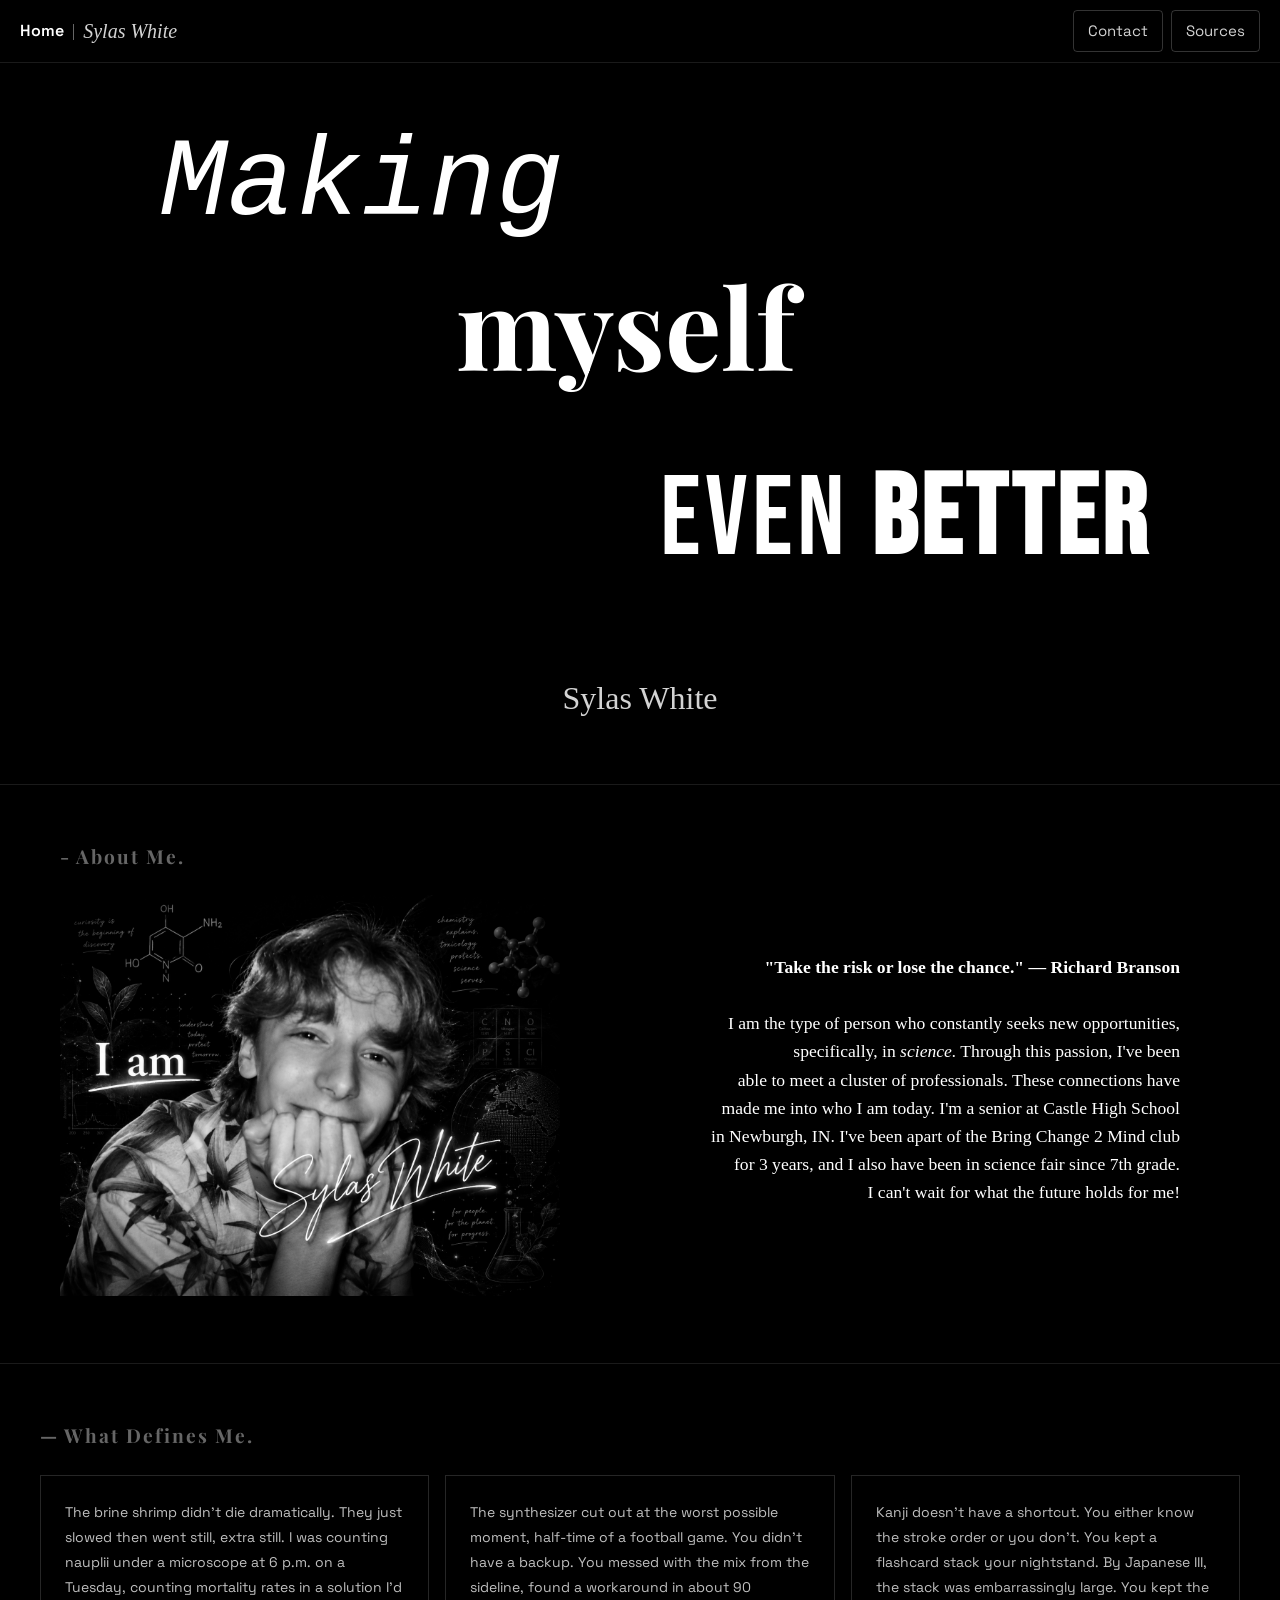
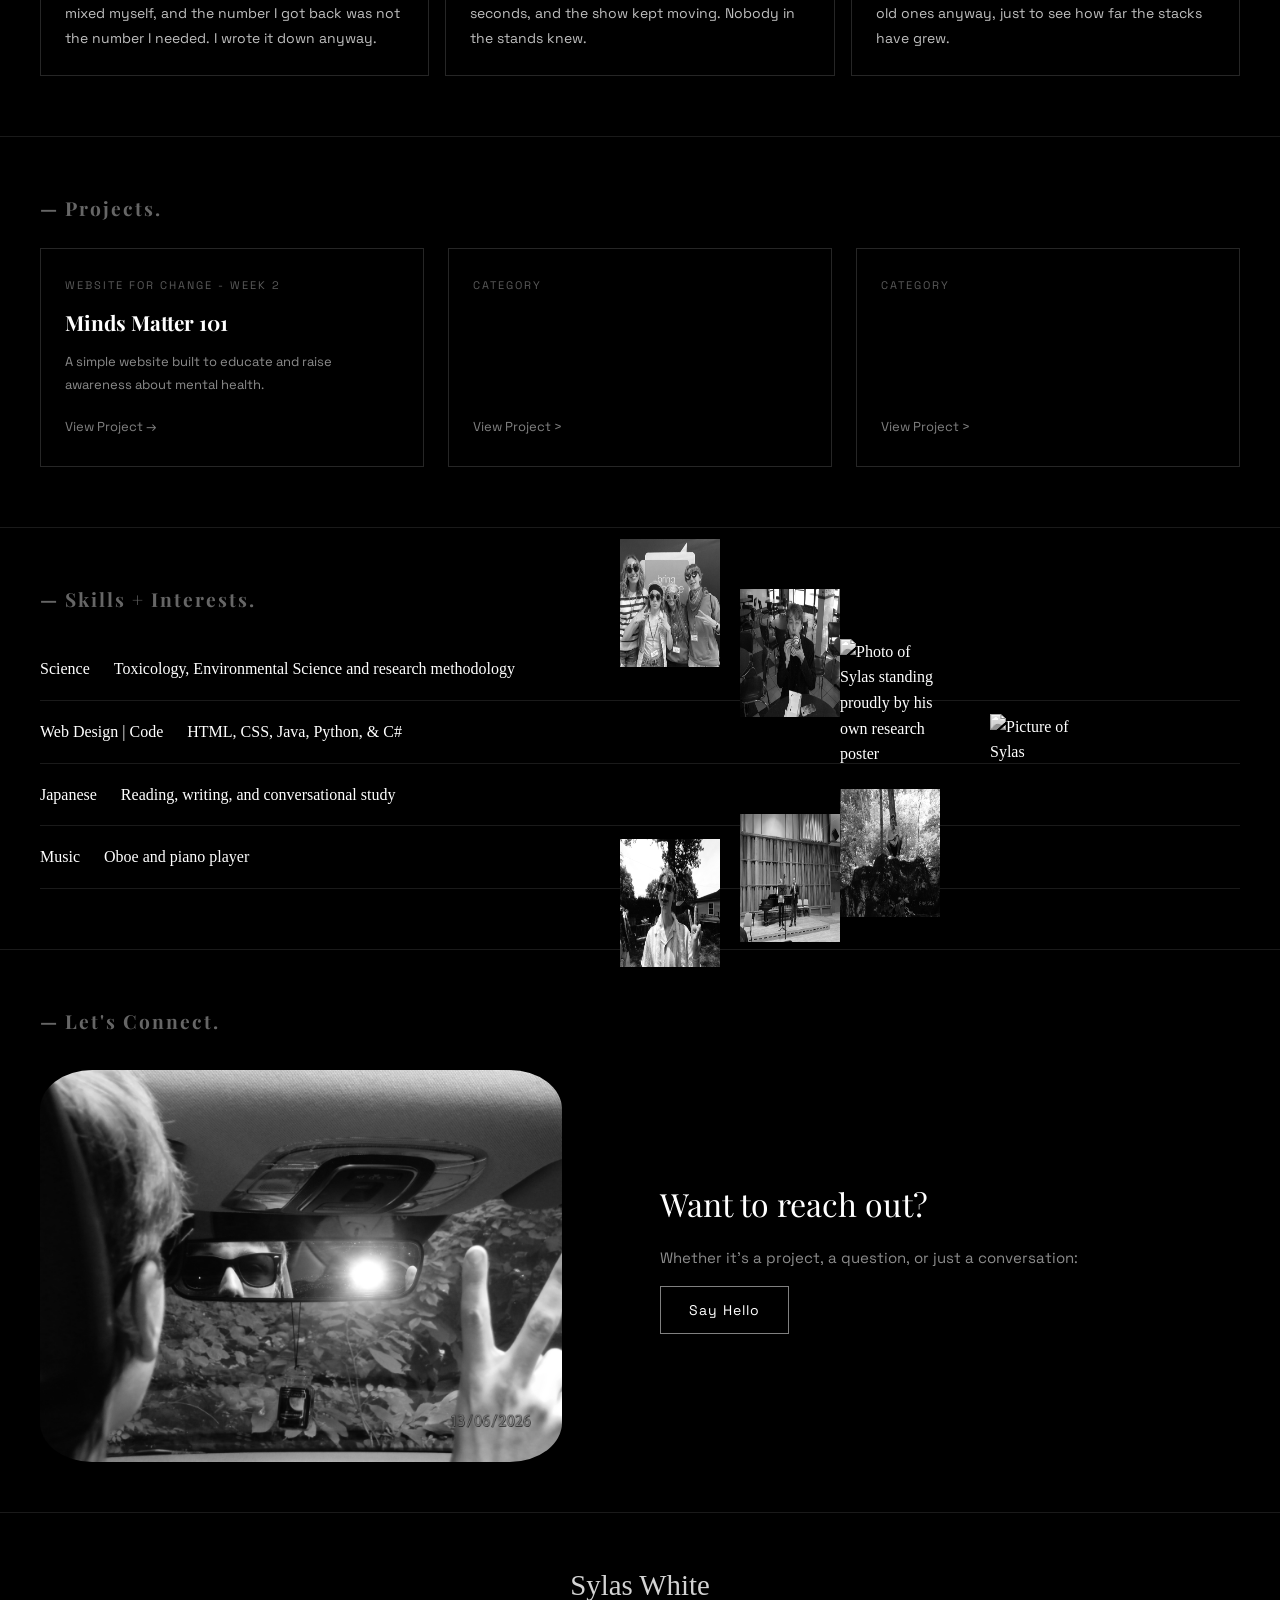
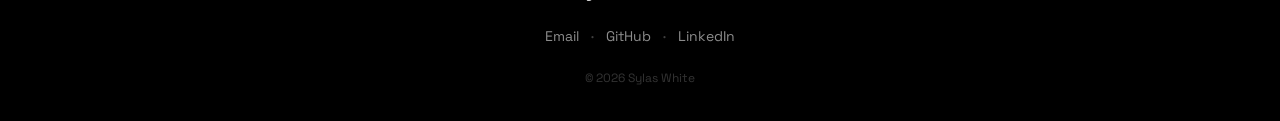
==== commit 080f2939: "updated cards issue" ====
--- a/portfolio.html
+++ b/portfolio.html
@@ -91,7 +91,7 @@
         <div class="project-grid">
 
             <div class="project-card">
-                <p class="project-tag">Website for Change · Week 2</p>
+                <p class="project-tag">Website for Change - Week 2</p>
                 <h3 class="project-title">Minds Matter 101</h3>
                 <p class="project-desc">A simple website built to educate and raise awareness about mental health.</p>
                 <a href="https://github.com/sylswhit/int-u2-project-starter-code-2.git" class="project-link">View
@@ -99,17 +99,17 @@
             </div>
 
             <div class="project-card">
-                <p class="project-tag">Category · Year</p>
-                <h3 class="project-title">Project Title</h3>
-                <p class="project-desc">description</p>
-                <a href="#" class="project-link">View Project →</a>
+                <p class="project-tag">Category</p>
+                <h3 class="project-title"></h3>
+                <p class="project-desc"></p>
+                <a href="#" class="project-link">View Project ></a>
             </div>
 
             <div class="project-card">
-                <p class="project-tag">Category · Year</p>
-                <h3 class="project-title">Project Title</h3>
-                <p class="project-desc">description</p>
-                <a href="#" class="project-link">View Project →</a>
+                <p class="project-tag">Category</p>
+                <h3 class="project-title"></h3>
+                <p class="project-desc"></p>
+                <a href="#" class="project-link">View Project ></a>
             </div>
 
         </div>
@@ -125,7 +125,7 @@
         </div>
         <div class="skill-row">
             <span class="skill-name">Web Design | Code</span>
-            <span class="skill-desc">HTML, CSS, Java, Python, + C#</span>
+            <span class="skill-desc">HTML, CSS, Java, Python, & C#</span>
         </div>
         <div class="skill-row">
             <span class="skill-name">Japanese</span>
--- a/style.css
+++ b/style.css
@@ -306,7 +306,7 @@
 }
 
 
-/* small label above the title: e.g. "Science · 2024" */
+/* small label */
 .project-tag {
     color: rgba(255, 255, 255, 0.35);
     font-family: 'Space Grotesk', Arial, sans-serif;
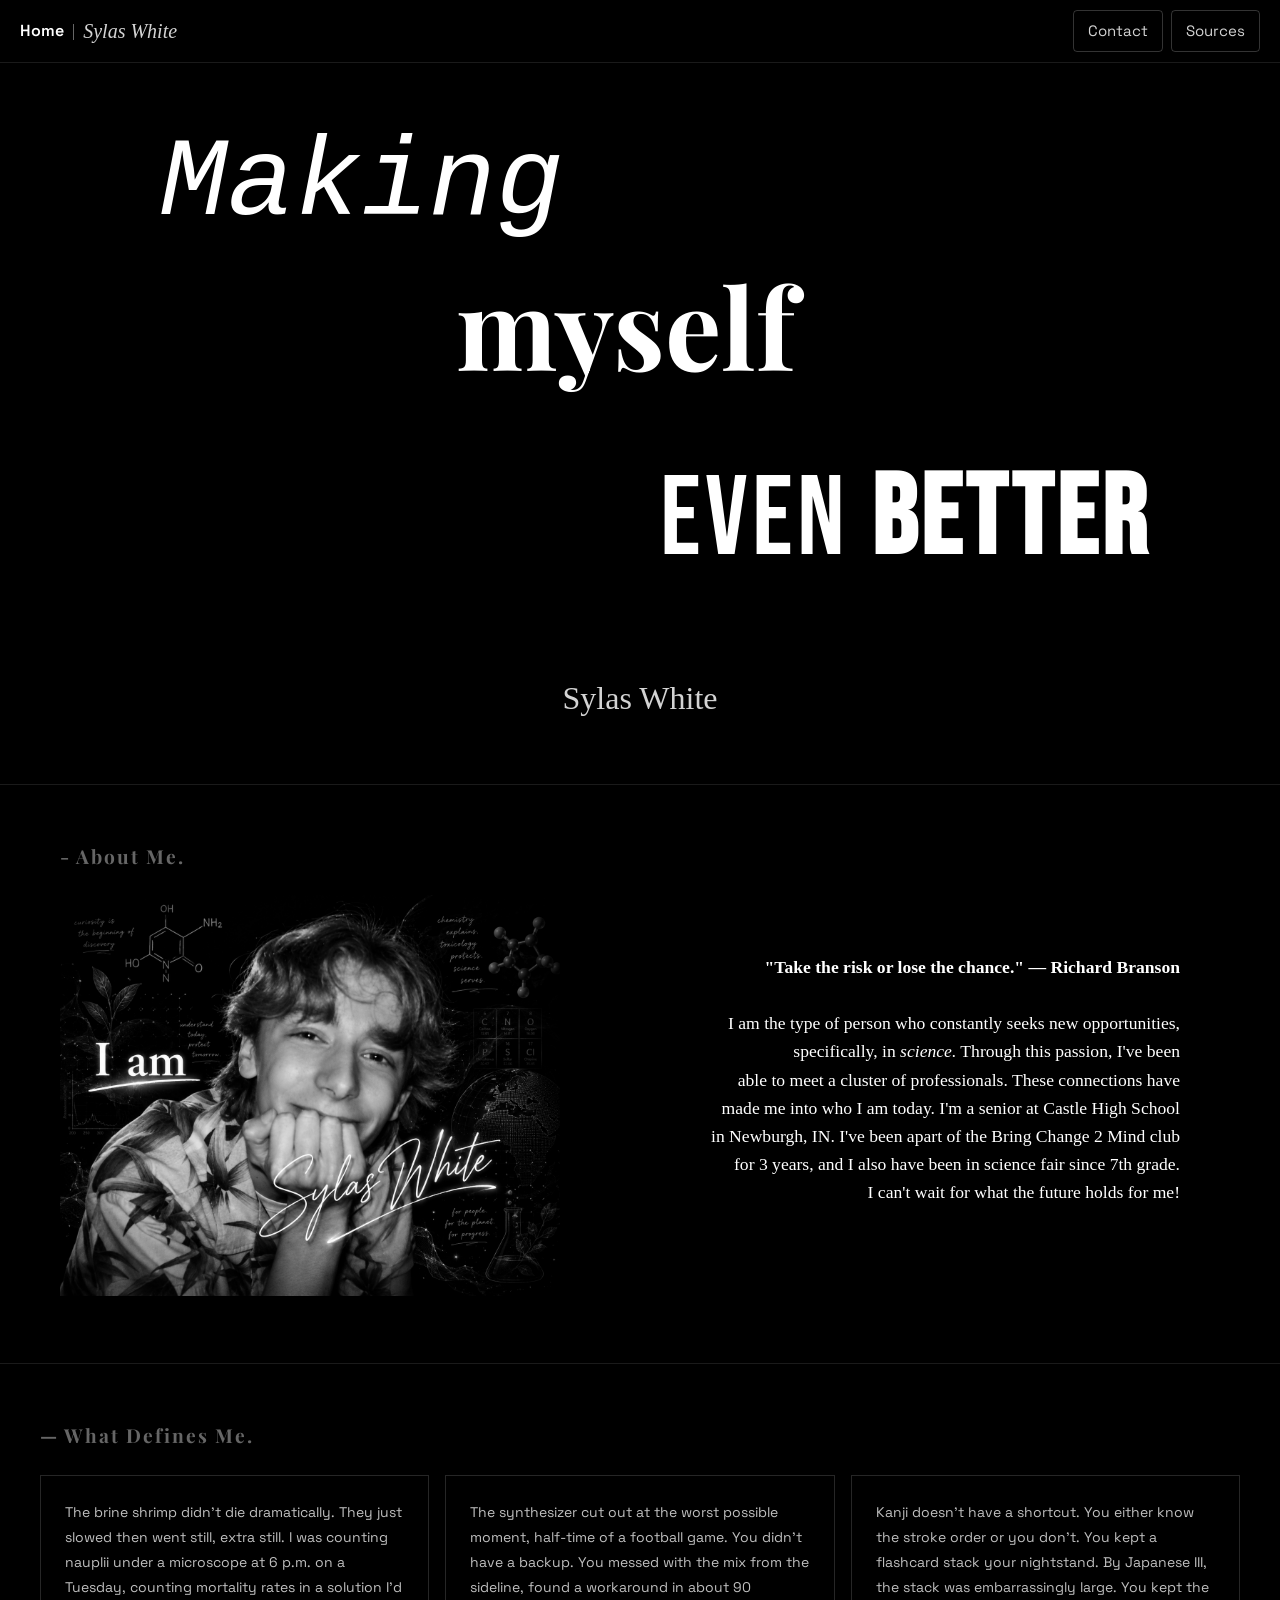
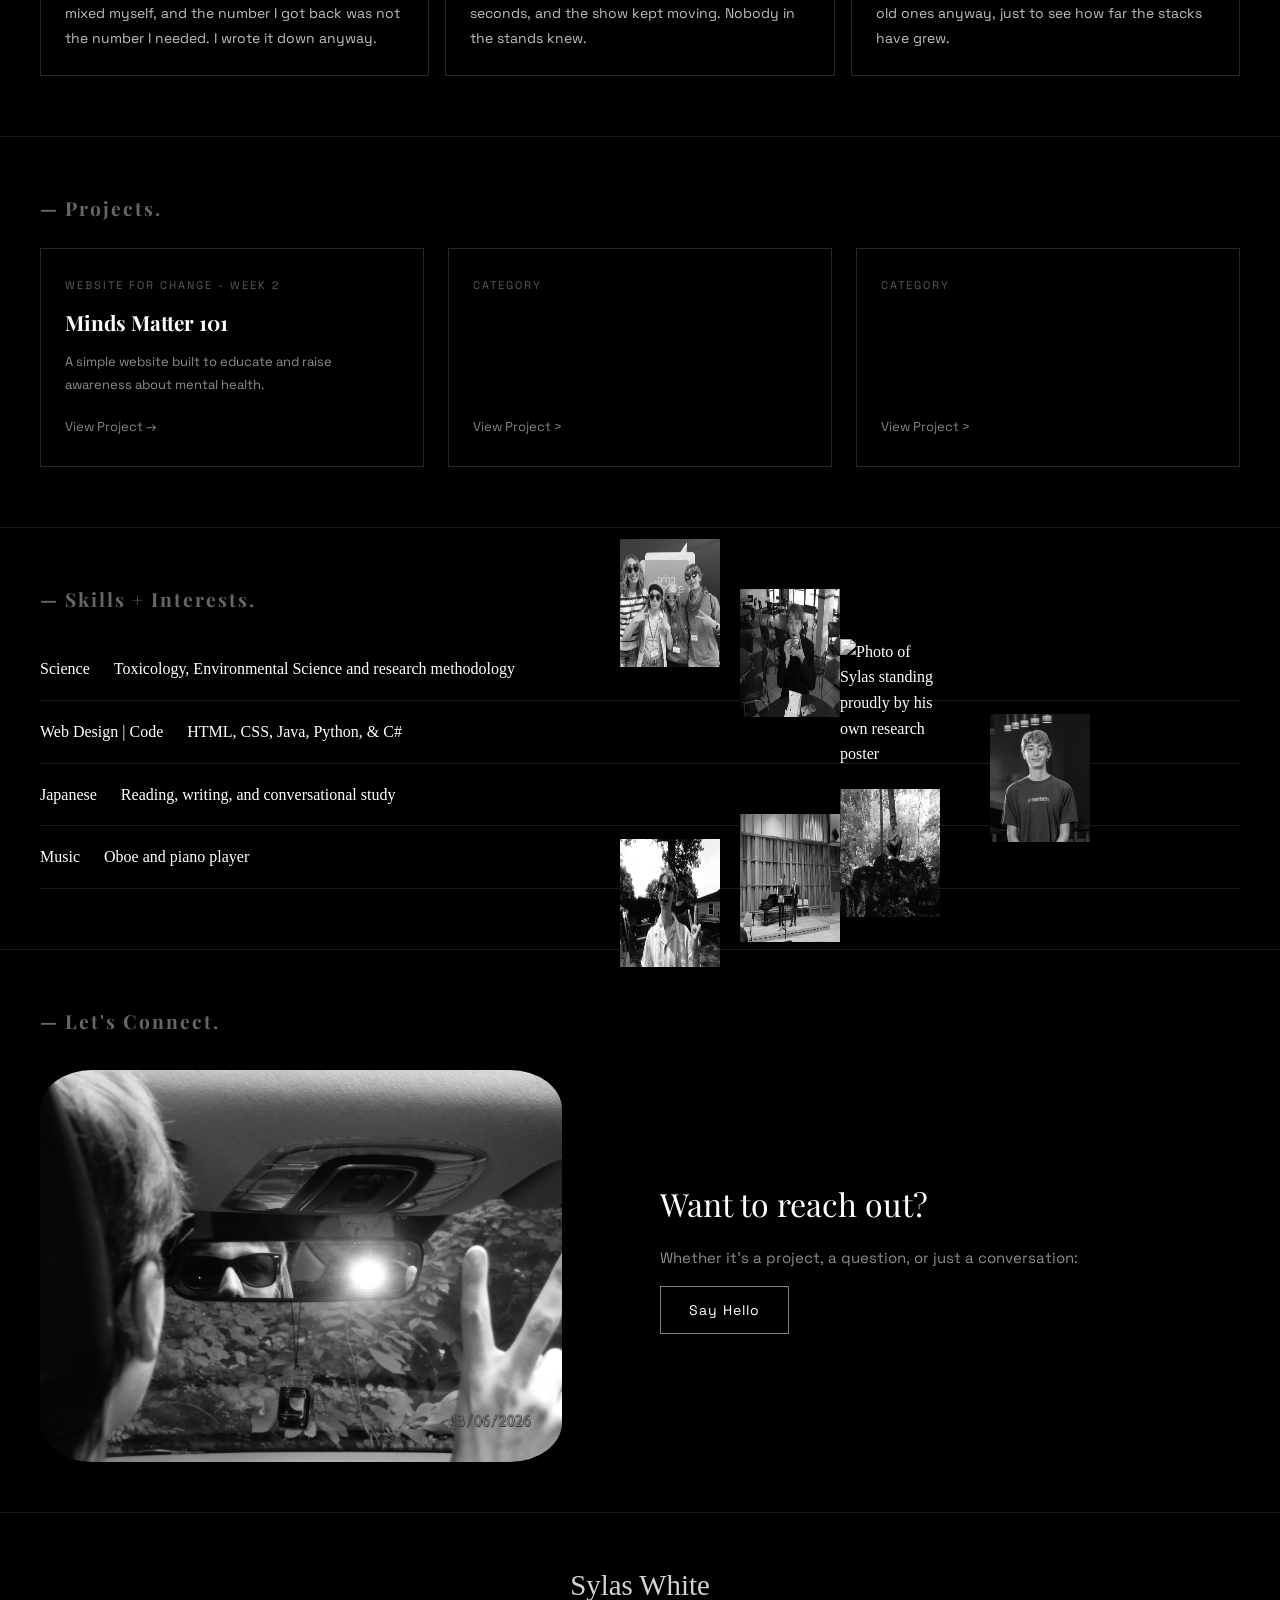
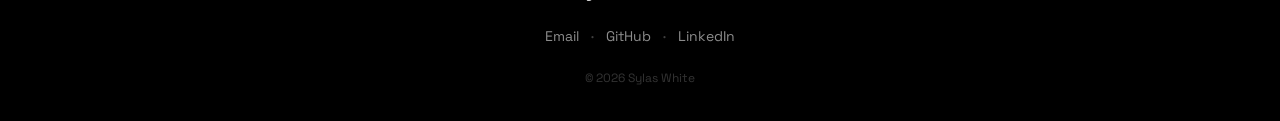
==== commit adcd5498: "headshot photo" ====
--- a/portfolio.html
+++ b/portfolio.html
@@ -148,7 +148,7 @@
             <img src="test-assets\me-on-rock.JPG" class="me-on-rock" alt="Photo of Sylas on a rock in a forest" />
             <img src="test-assets\drive-download-20260612T183740Z-3-001\oboeday.JPEG" class="oboeday"
                 alt="Photo of Sylas performing an oboe solo with a professional player." />
-            <img src="test-assets/Subject2.png" class="side-img" alt="Picture of Sylas" />
+            <img src="test-assets\Sylas White_1.jpg" class="side-img" alt="Headshot of Sylas" />
         </div>
     </div>
 
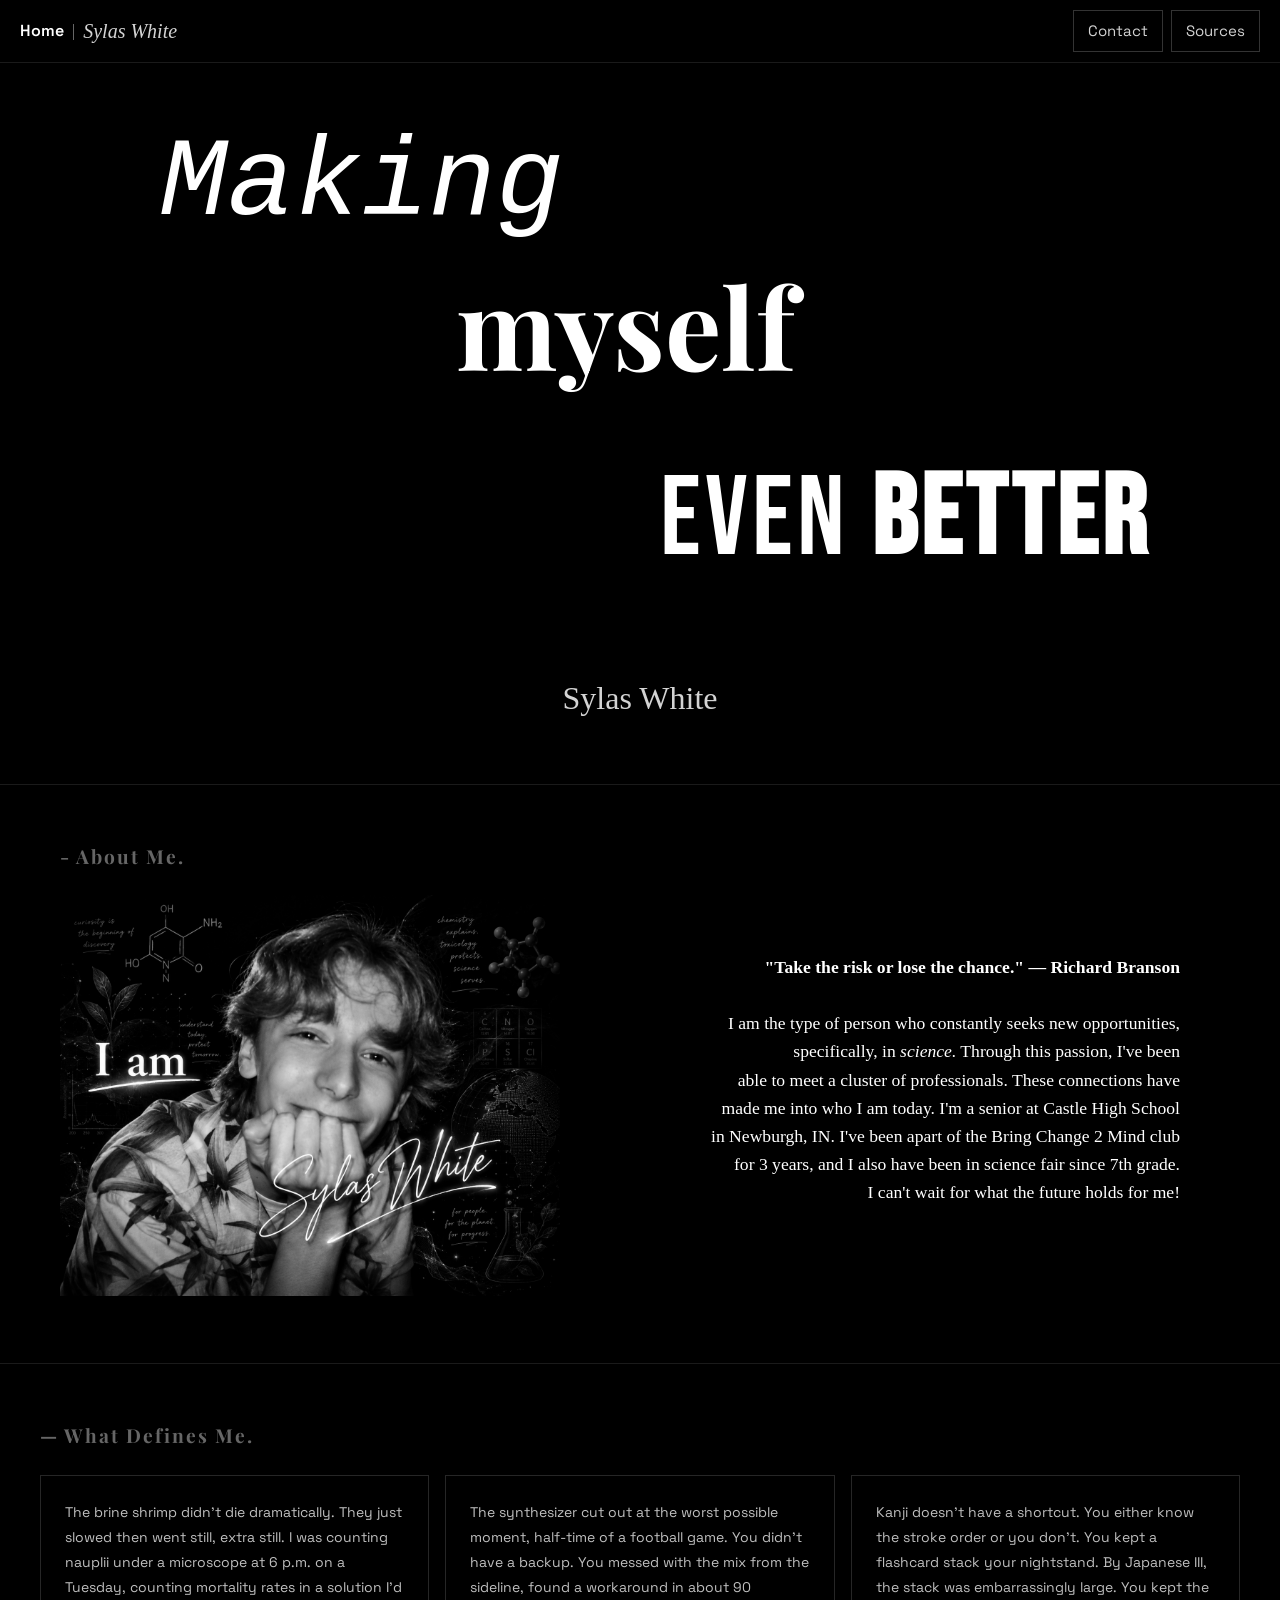
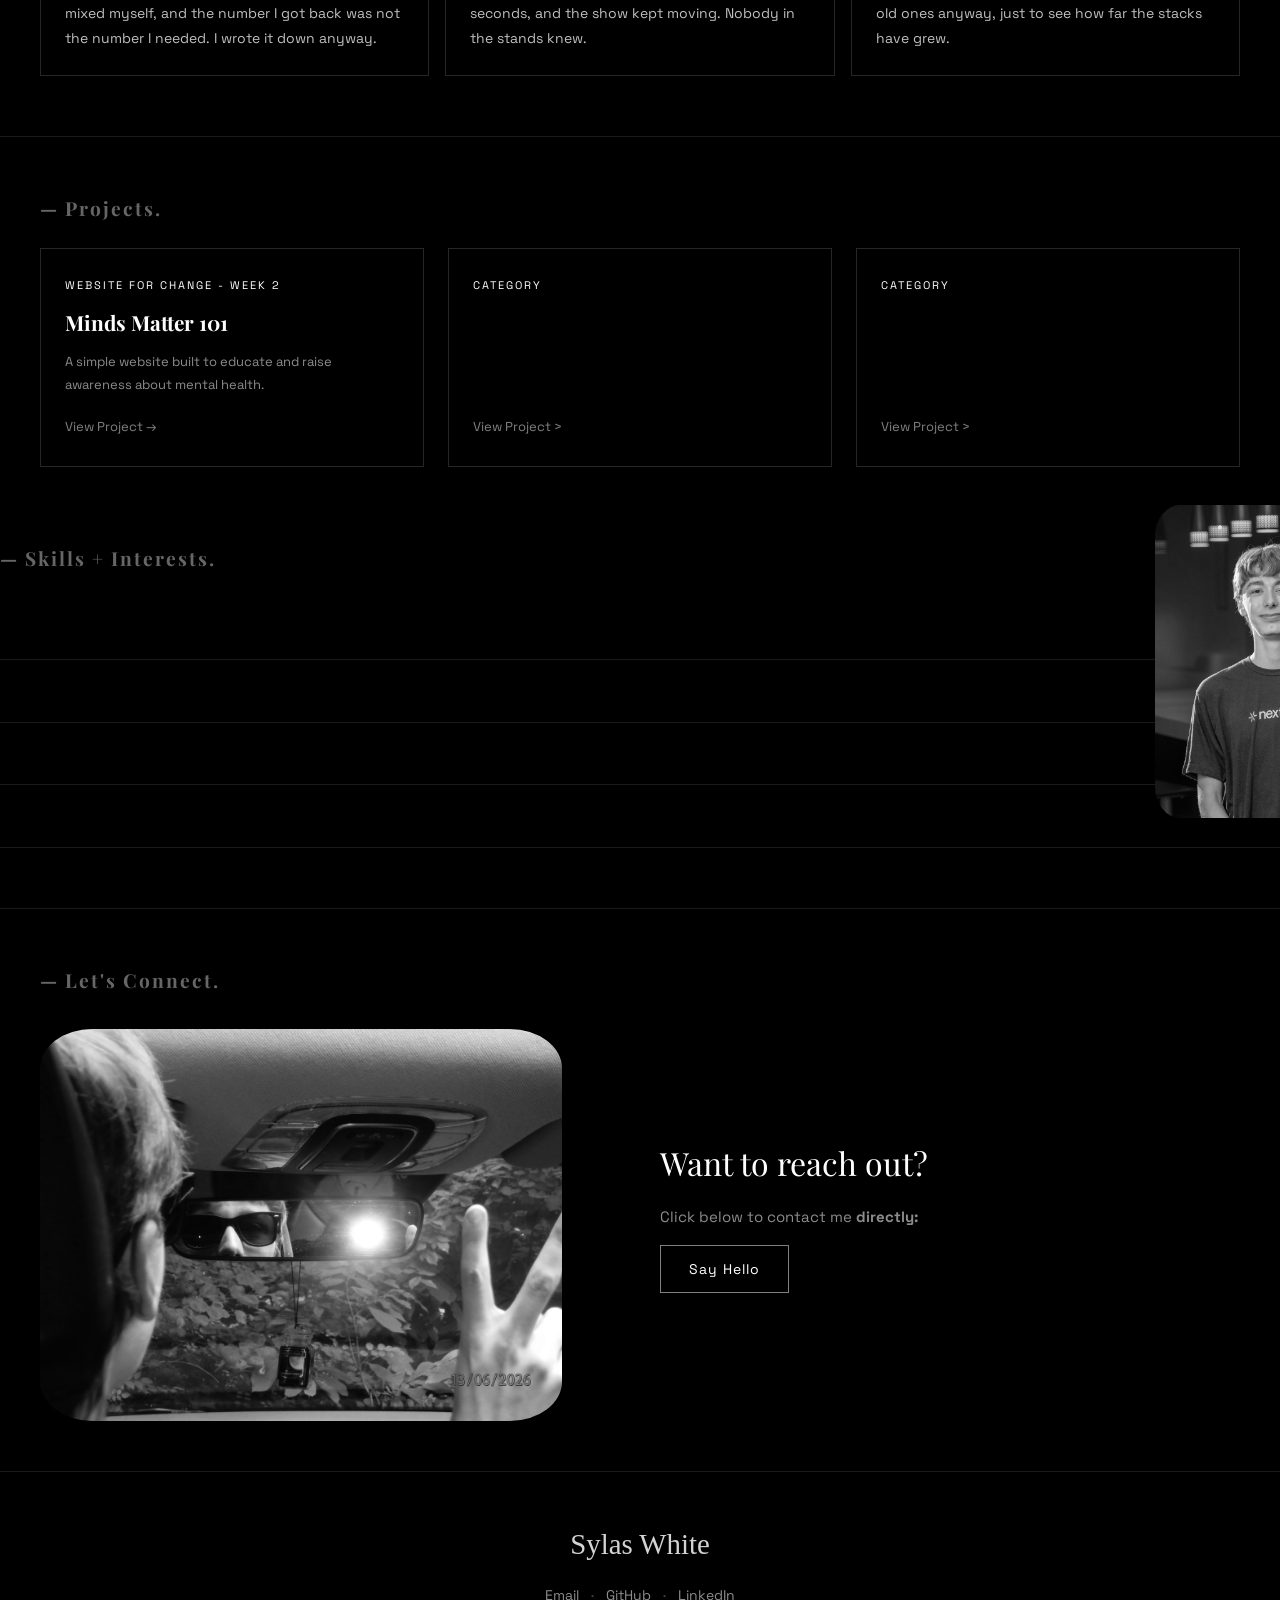
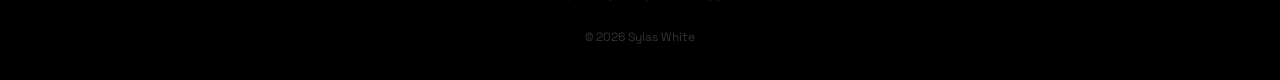
==== commit d222fb4f: "hover affects + Tyoshi help" ====
--- a/portfolio.html
+++ b/portfolio.html
@@ -19,6 +19,7 @@
 </head>
 
 <body>
+    <!-- simple nav bar with my name -->
     <nav class="nav-container">
         <div class="nav-left">
             <a href="portfolio.html" class="nav-home">Home</a>
@@ -33,6 +34,8 @@
 
     <br />
 
+    <!-- inspired by: “Vovi® — Making the Bold Beautiful. Award-Winning Creative Agency in London.” Vovi.studio, 2024,
+    www.vovi.studio/. Accessed 10 June 2026. -->
     <div class="text-container">
         <div>
             <h1 class="one">Making</h1>
@@ -45,11 +48,14 @@
         </div>
     </div>
 
+    <!-- my signature -->
     <p class="name">Sylas White</p>
 
+    <!--inspired by Woohyon's digital portfolio: “I Am Woohyon.” Woohyon.com, 2025, woohyon.com/. Accessed 12 June 2026. -->
     <div class="aboutme-container">
         <h2 class="aboutme-title"> - About Me.</h2>
         <div class="aboutme-text">
+            <!-- quote from Richard Branson about taking risks -->
             <p class="aboutme"><b>"Take the risk or lose the chance." — Richard Branson</b><br><br>
                 I am the type of person who constantly seeks new opportunities,<br>
                 specifically, in <i>science.</i> Through this passion, I've been <br>
@@ -63,10 +69,11 @@
         <img src="test-assets/PictureOfMe.PNG" class="me" alt="me, myself, and I" />
     </div>
 
-
+    <!-- A.I. generated moments that describe who I am as a person -->
     <div class="section-container">
         <h2 class="section-title">— What Defines Me.</h2>
         <div class="three-col">
+
             <div class="story-card">The brine shrimp didn't die dramatically. They just slowed then went still,
                 extra still. I was counting nauplii under a microscope at 6 p.m. on a Tuesday, counting
                 mortality rates in a solution I'd mixed myself, and the number I got back was not the number I needed. I
@@ -90,6 +97,7 @@
         <h2 class="section-title">— Projects.</h2>
         <div class="project-grid">
 
+            <!-- showing off my projects -->
             <div class="project-card">
                 <p class="project-tag">Website for Change - Week 2</p>
                 <h3 class="project-title">Minds Matter 101</h3>
@@ -116,7 +124,7 @@
     </div>
 
 
-    <div class="section-container">
+    <div class="section-container-skill">
         <h2 class="section-title">— Skills + Interests.</h2>
 
         <div class="skill-row">
@@ -137,44 +145,36 @@
         </div>
 
         <div class="pic-container">
-            <img src="test-assets\drive-download-20260612T183740Z-3-001\allofme.JPG" class="allofme"
-                alt="Photo of Sylas posing awesomely for picture." />
-            <img src="test-assets\drive-download-20260612T183740Z-3-001\bc2mFun.JPG" class="bc2m"
-                alt="Photo of Sylas and his friends at bring change to mind event having fun" />
-            <img src="test-assets\drive-download-20260612T183740Z-3-001\cookieandme.JPG" class="cookieandme"
-                alt="Photo of Sylas eating his favorite food: a cookie" />
-            <img src="test-assets\drive-download-20260612T183740Z-3-001\me-at-scifair.JPEG" class="me-at-scifair"
-                alt="Photo of Sylas standing proudly by his own research poster" />
-            <img src="test-assets\me-on-rock.JPG" class="me-on-rock" alt="Photo of Sylas on a rock in a forest" />
-            <img src="test-assets\drive-download-20260612T183740Z-3-001\oboeday.JPEG" class="oboeday"
-                alt="Photo of Sylas performing an oboe solo with a professional player." />
-            <img src="test-assets\Sylas White_1.jpg" class="side-img" alt="Headshot of Sylas" />
+            <img src="test-assets\Sylas White_1.jpg" class="frontside" alt="Profressional headshot of Sylas." />
         </div>
-    </div>
 
-    <div class="section-container">
-        <h2 class="section-title">— Let's Connect.</h2>
-        <div class="two-col">
-            <img src="test-assets\me-in-car.JPG" class="me-in-car" alt="Photo of Sylas while driving" />
-            <div class="connect-content">
-                <p class="connect-heading">Want to reach out?</p>
-                <p class="connect-text">Whether it's a project, a question, or just a conversation: </p>
-                <a href="#" class="connect-btn">Say Hello</a>
+        <div class="section-container">
+            <h2 class="section-title">— Let's Connect.</h2>
+            <div class="two-col">
+                <img src="test-assets\me-in-car.JPG" class="me-in-car" alt="Photo of Sylas while driving" />
+                <div class="connect-content">
+                    <p class="connect-heading">Want to reach out?</p>
+                    <p class="connect-text">Click below to contact me <strong>directly:</strong> </p>
+
+                    <!-- contact button is not working rn -->
+                    <a href="#" class="connect-btn">Say Hello</a>
+                </div>
             </div>
         </div>
-    </div>
 
-    <footer id="contact" class="site-footer">
-        <p class="footer-name">Sylas White</p>
-        <div class="footer-links">
-            <a href="mailto:sylastw@att.net" class="footer-link">Email</a>
-            <span class="footer-sep">·</span>
-            <a href="#" class="footer-link">GitHub</a>
-            <span class="footer-sep">·</span>
-            <a href="#" class="footer-link">LinkedIn</a>
-        </div>
-        <p class="footer-small">© 2026 Sylas White</p>
-    </footer>
+        <!-- footer -->
+        <footer id="contact" class="site-footer">
+            <p class="footer-name">Sylas White</p>
+            <div class="footer-links">
+                <!-- email is currently not working either -->
+                <a href="sylastw@att.net" class="footer-link">Email</a>
+                <span class="footer-sep">·</span>
+                <a href="https://github.com/sylswhit" class="footer-link">GitHub</a>
+                <span class="footer-sep">·</span>
+                <a href="https://www.linkedin.com/feed/" class="footer-link">LinkedIn</a>
+            </div>
+            <p class="footer-small">© 2026 Sylas White</p>
+        </footer>
 
 </body>
 
--- a/style.css
+++ b/style.css
@@ -1,4 +1,4 @@
-/* FONTS USED
+/* Fonts used
    Courier New        — hero line 1 ("Making") — monospace, italic
    Playfair Display   — hero line 2, section titles — elegant serif
    Bebas Neue         — hero line 3, skill names — bold condensed display
@@ -71,6 +71,10 @@
     font-size: 16px;
 }
 
+.nav-home:hover {
+    text-decoration: underline;
+}
+
 .nav-sep {
     color: rgba(255, 255, 255, 0.5);
     font-size: 16px;
@@ -90,19 +94,13 @@
     font-size: 15px;
     padding: 8px 14px;
     border: 1px solid rgba(255, 255, 255, 0.2);
-    border-radius: 4px;
     transition: background 0.2s ease, color 0.2s ease, border-color 0.2s ease;
 }
 
 .nav-link:hover {
-    background: rgba(255, 255, 255, 0.1);
-    color: white;
+    background: rgb(255, 255, 255);
+    color: rgb(0, 0, 0);
     border-color: rgba(255, 255, 255, 0.4);
-}
-
-.nav-link:focus {
-    outline: 1px solid rgba(255, 255, 255, 0.5);
-    outline-offset: 2px;
 }
 
 /* #endregion */
@@ -115,7 +113,6 @@
     max-width: 1200px;
 }
 
-/* line 1: "Making" — Courier New italic, slides left on scroll */
 .one {
     font-family: 'Courier New', monospace;
     font-style: italic;
@@ -129,7 +126,6 @@
     animation-range: entry 0% exit 100%;
 }
 
-/* line 2: "myself" — Playfair Display, slides right on scroll */
 .two {
     font-family: 'Playfair Display', Garamond, serif;
     font-weight: bold;
@@ -141,7 +137,6 @@
     animation-range: entry 0% exit 100%;
 }
 
-/* line 3: "even better" — Bebas Neue condensed display, slides left on scroll */
 .three {
     font-family: 'Bebas Neue', Arial, sans-serif;
     font-weight: 400;
@@ -286,6 +281,11 @@
     transition: border-color 0.3s ease, transform 0.3s ease;
 }
 
+.story-card:hover {
+    border: 1px solid white;
+    transform: translate(0, 4px);
+}
+
 /* #endregion */
 
 
@@ -305,10 +305,14 @@
     transition: border-color 0.3s ease, transform 0.3s ease;
 }
 
+.project-card:hover {
+    border-color: white;
+    transform: translate(0, 4px);
+}
 
 /* small label */
 .project-tag {
-    color: rgba(255, 255, 255, 0.35);
+    color: white;
     font-family: 'Space Grotesk', Arial, sans-serif;
     font-size: 11px;
     letter-spacing: 2px;
@@ -335,7 +339,7 @@
     flex-grow: 1;
 }
 
-/* sits at the bottom of the card, brightens on hover */
+/* link brightens on hover */
 .project-link {
     color: rgba(255, 255, 255, 0.5);
     text-decoration: none;
@@ -353,12 +357,17 @@
 
 
 /* #region skills rows (section 2) */
+.section-container-skill {
+    z-index: 1;
+}
+
 .skill-row {
     display: flex;
     align-items: baseline;
     gap: 24px;
     padding: 18px 0;
     border-bottom: 0.5px solid rgba(255, 255, 255, 0.1);
+    z-index: 1;
     transition: padding-left 0.3s ease;
 }
 
@@ -366,70 +375,28 @@
     float: right;
     display: flex;
     justify-content: space-around;
-}
-
-
-.allofme {
-    width: 100px;
     filter: grayscale(100%);
     transition: filter 0.4s ease;
-    position: relative;
-    transform: translate(80px, -50px);
-}
-
-.allofme:hover {
-    filter: grayscale(0%);
-    scale: 1.1;
-}
-
-.bc2m {
-    width: 100px;
-    filter: grayscale(100%);
-    transition: filter 0.4s ease;
-    position: relative;
-    transform: translate(-20px, -350px);
-}
-
-.bc2m:hover {
-    filter: grayscale(0%);
-    scale: 1.1;
-}
-
-.cookieandme {
-    width: 100px;
-    filter: grayscale(100%);
-    transition: filter 0.4s ease;
-    position: relative;
-    transform: translate(0px, -300px);
-}
-
-.cookieandme:hover {
-    filter: grayscale(0%);
-    scale: 1.1;
-}
-
-.me-at-scifair {
-    width: 100px;
-    filter: grayscale(100%);
-    transition: filter 0.4s ease;
-    position: relative;
-    transform: translate(0px, -250px);
-}
-
-.me-at-scifair:hover {
-    filter: grayscale(0%);
-    scale: 1.1;
-}
-
-.oboeday {
-    width: 100px;
-    filter: grayscale(100%);
-    transition: filter 0.4s ease;
-    position: relative;
-    transform: translate(-300px, -75px);
-}
-
-.oboeday:hover {
+    perspective: 1000px;
+}
+
+.frontside {
+    width: 250px;
+    height: auto;
+    transition: transform 0.6s ease;
+    transform-style: preserve-3d;
+    cursor: pointer;
+    z-index: 2;
+    position: absolute;
+    border-radius: 10%;
+    bottom: 30px;
+}
+
+.flipped {
+    transform: rotateY(180deg);
+}
+
+.pic-container:hover {
     filter: grayscale(0%);
     scale: 1.1;
 }
